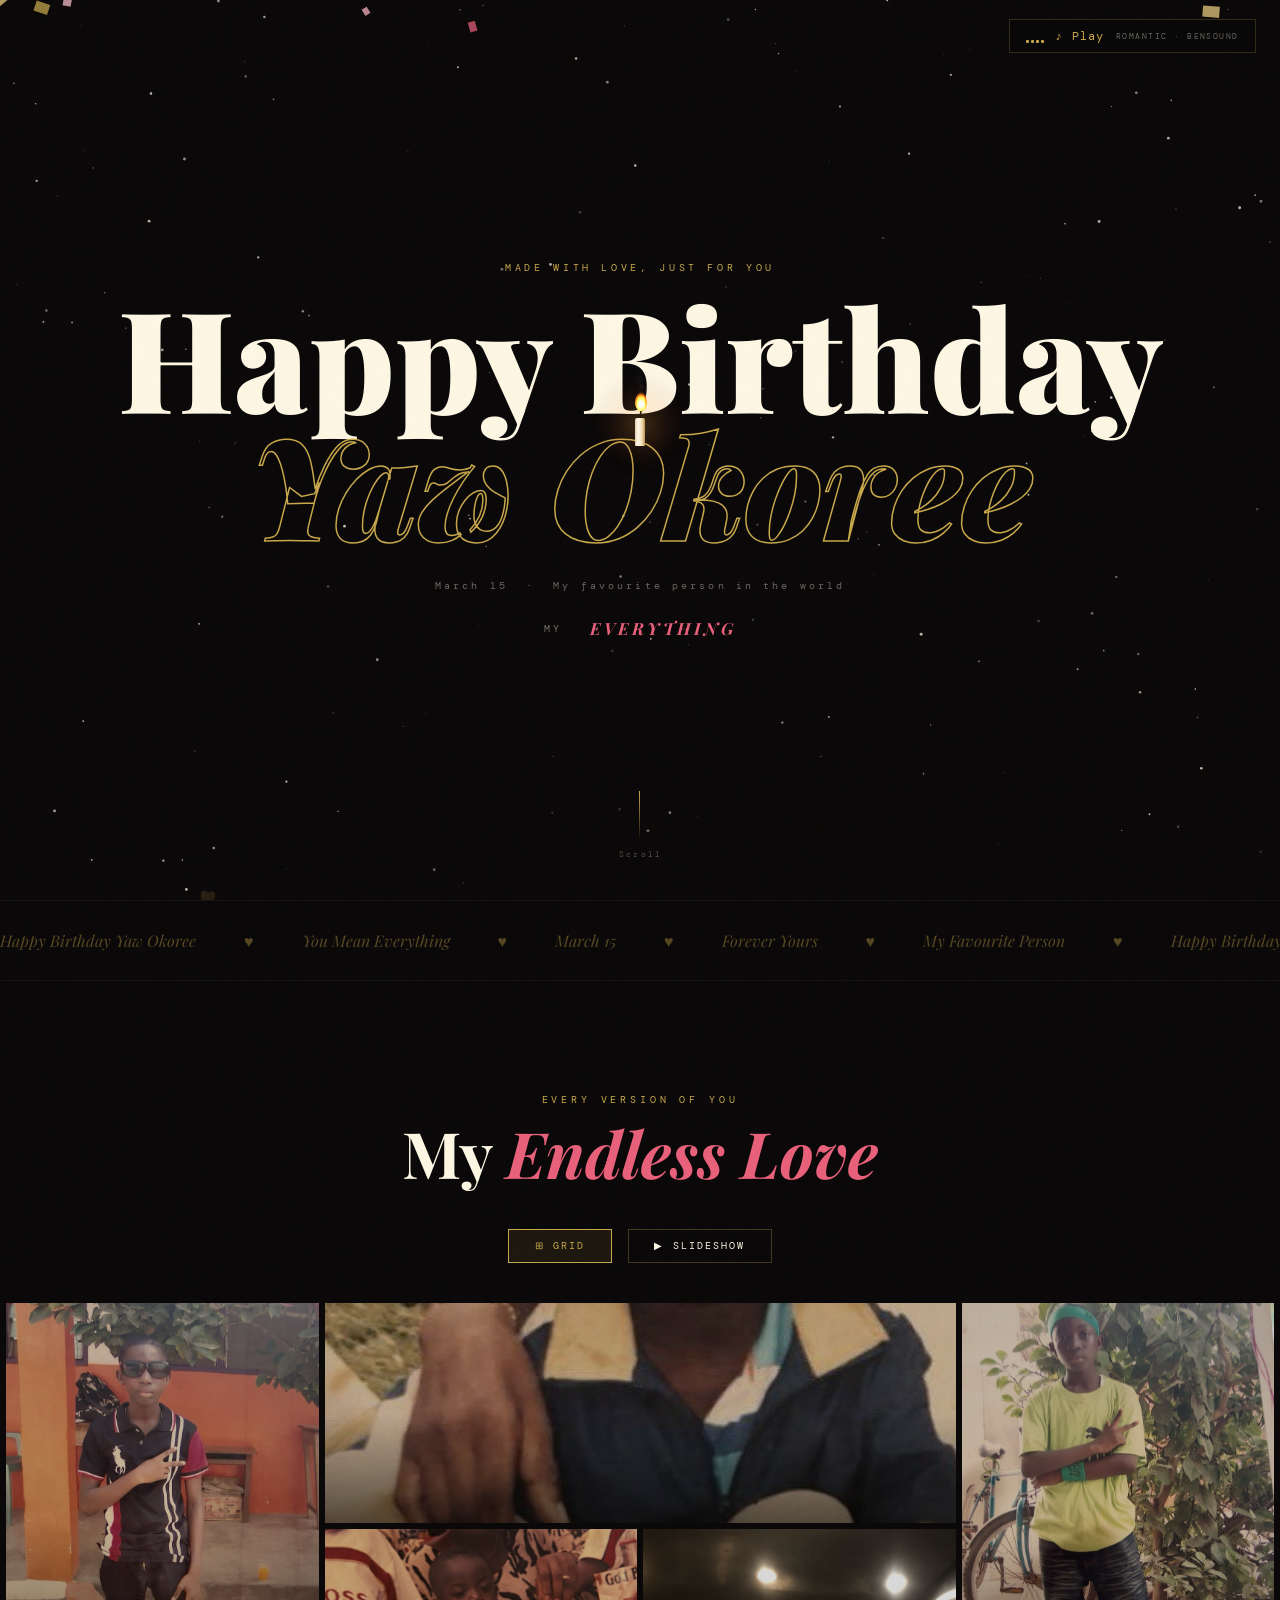
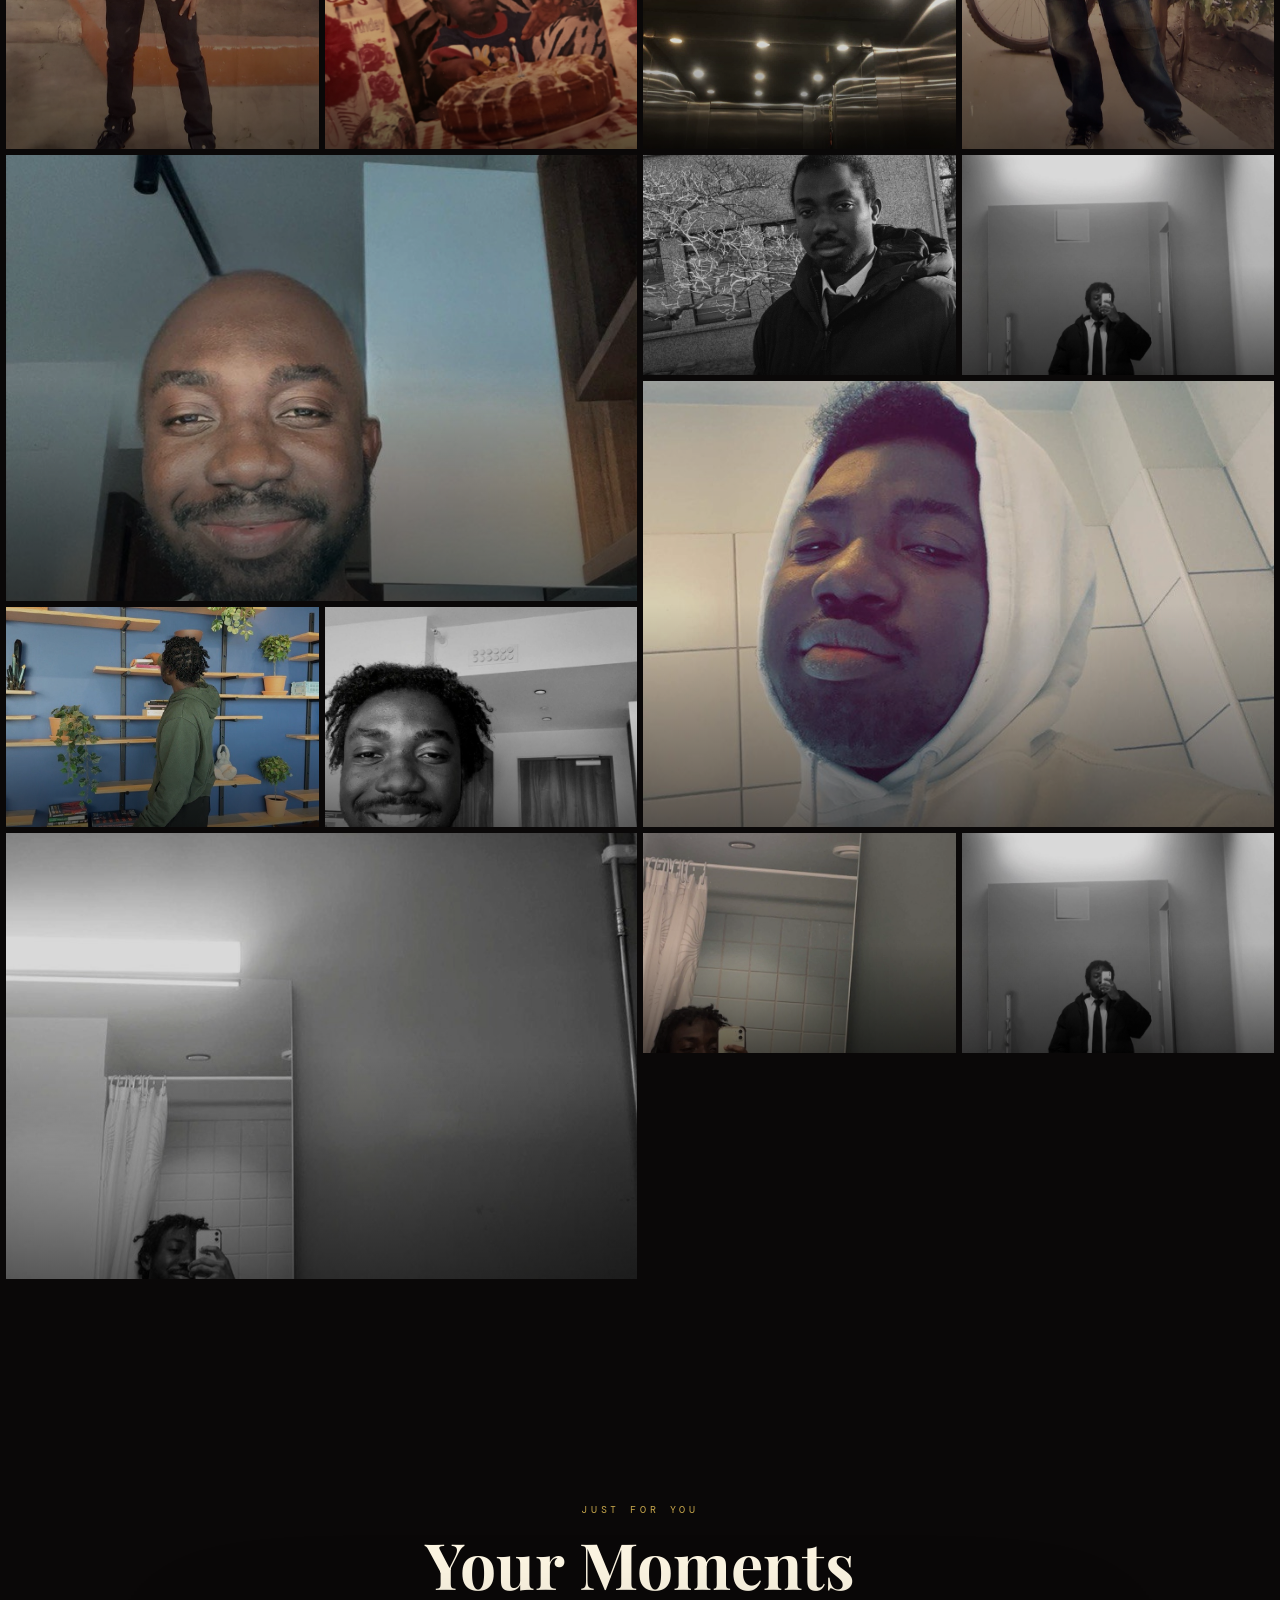
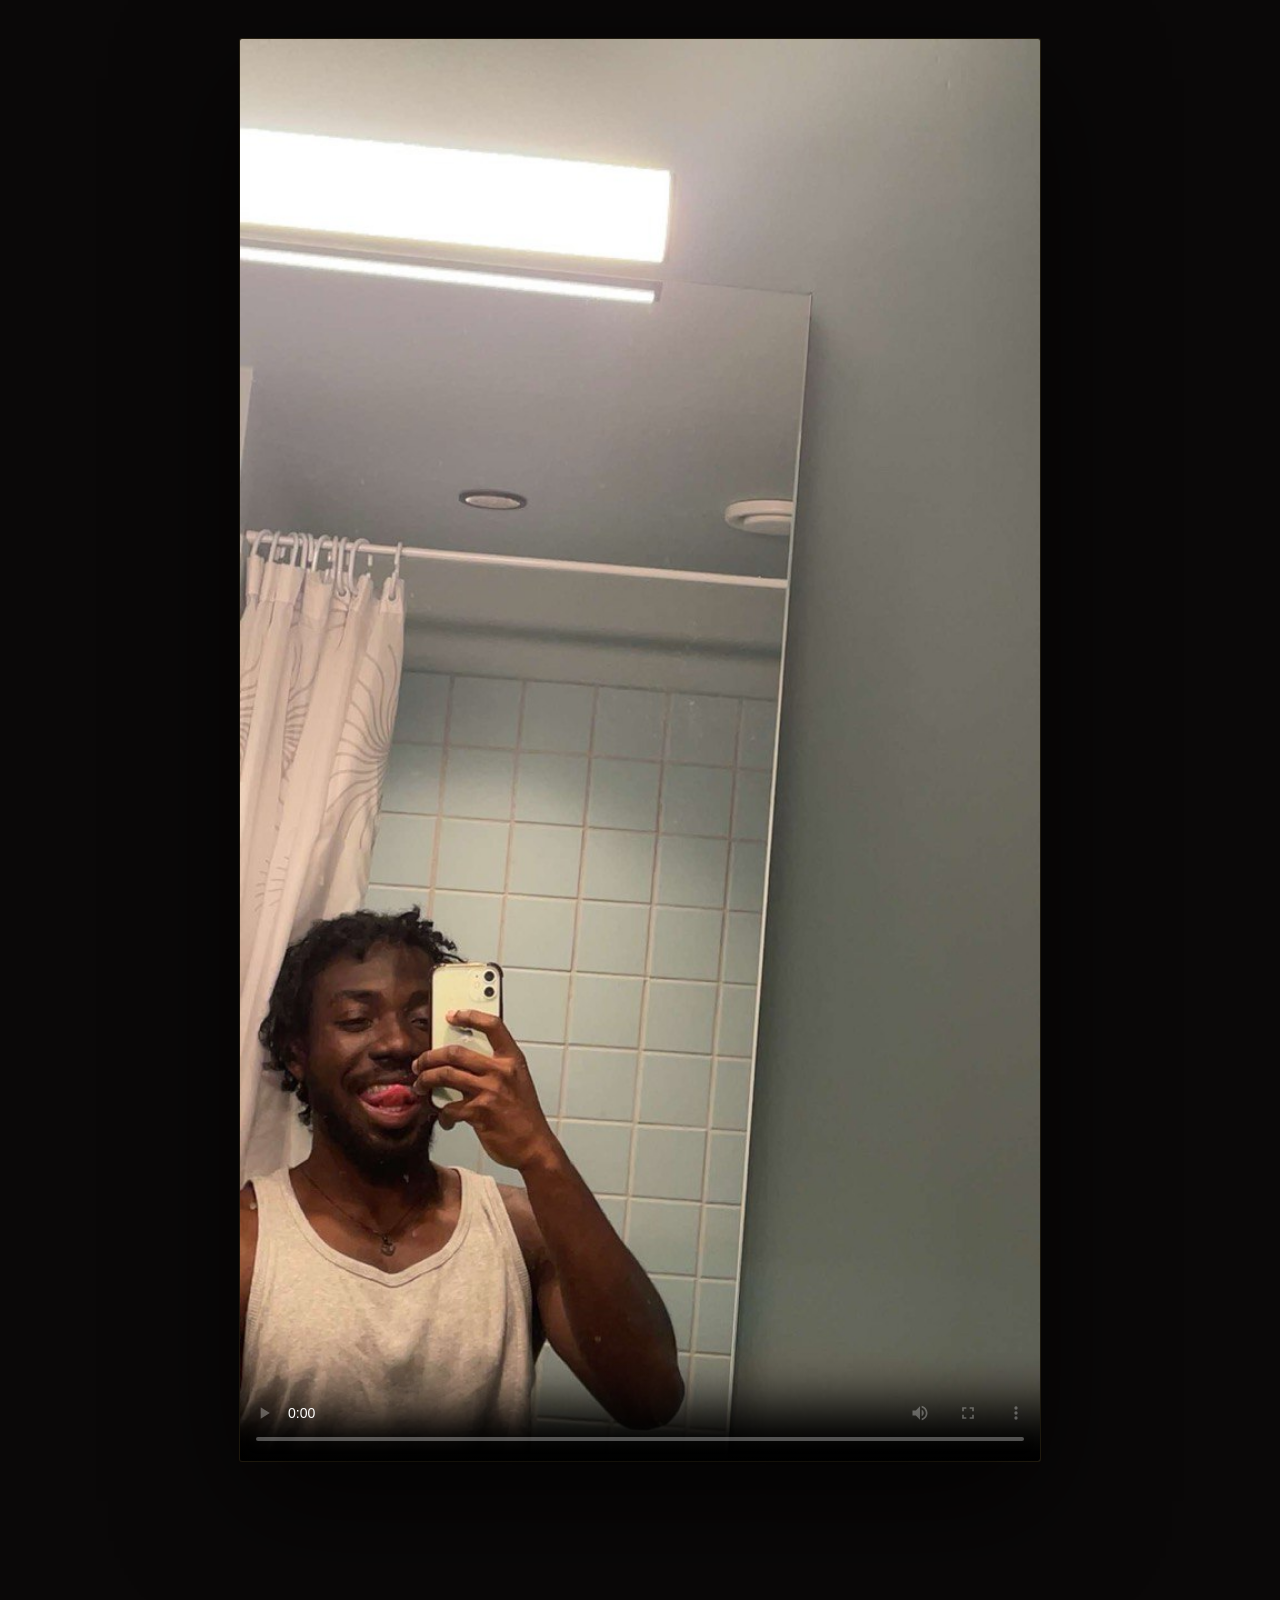
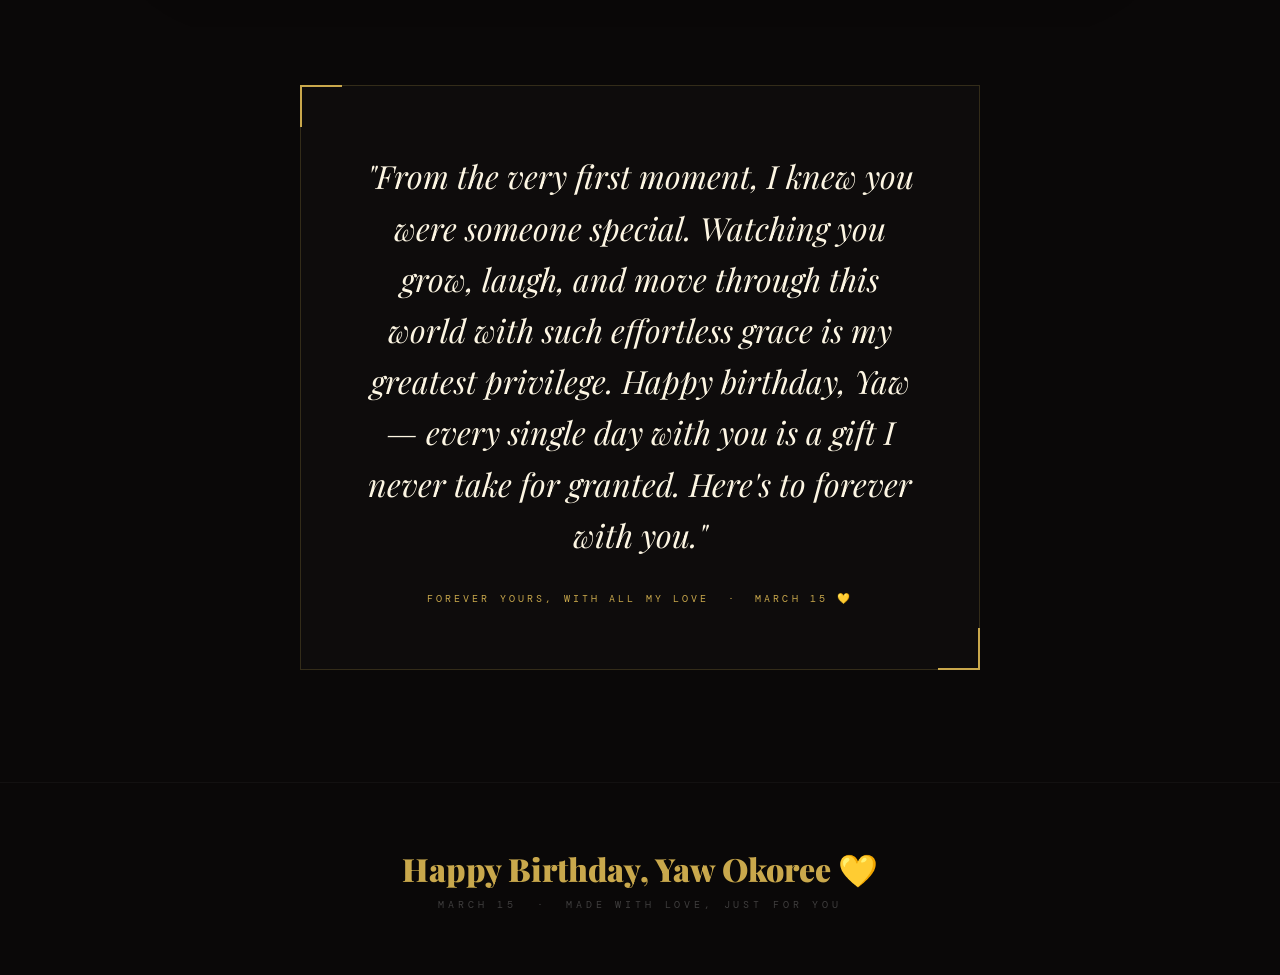
==== index.html @ d0190933 "rename to index from bday.." ====
<!DOCTYPE html>
<html lang="en">
<head>
<meta charset="UTF-8">
<meta name="viewport" content="width=device-width, initial-scale=1.0">
<title>Happy Birthday, Yaw Okoree 🕯️</title>
<link href="https://fonts.googleapis.com/css2?family=Playfair+Display:ital,wght@0,400;0,700;0,900;1,400;1,700&family=DM+Mono:wght@300;400;500&display=swap" rel="stylesheet">
<link href="css/style.css" rel="stylesheet">
</head>
<body>

<audio id="bg-music" loop preload="none">
  <source src="https://www.bensound.com/bensound-music/bensound-romantic.mp3" type="audio/mpeg">
  <source src="https://cdn.pixabay.com/download/audio/2022/03/10/audio_fbc6c6dc2a.mp3" type="audio/mpeg">
</audio>

<canvas id="bg-canvas"></canvas>
<canvas id="stars-canvas"></canvas>
<canvas id="hearts-canvas"></canvas>
<canvas id="confetti-canvas"></canvas>
<canvas id="candle-canvas"></canvas>
<div class="grain"></div>

<!-- MUSIC BAR -->
<div id="music-bar">
  <div class="eq-bars" id="eq">
    <div class="eq-bar paused"></div>
    <div class="eq-bar paused"></div>
    <div class="eq-bar paused"></div>
    <div class="eq-bar paused"></div>
  </div>
  <button id="music-btn">♪ Play</button>
  <span class="music-label">Romantic · Bensound</span>
</div>

<!-- HERO -->
<section id="hero">
  <p class="hero-label">Made with love, just for you</p>
  <h1 class="hero-title">
    <span class="line1">Happy Birthday</span>
    <span class="line2">Yaw Okoree</span>
  </h1>
  <p class="hero-date">March 15 &nbsp;·&nbsp; My favourite person in the world</p>
  <div class="love-word-wrap">
    My &nbsp;<span class="love-word" id="loveWord">sunshine</span>
  </div>
  <div class="scroll-hint">
    <div class="scroll-line"></div>
    <span>Scroll</span>
  </div>
</section>

<!-- MARQUEE -->
<div class="marquee-wrapper">
  <div class="marquee-track">
    <span class="marquee-item">Happy Birthday Yaw Okoree</span><span class="marquee-item">♥</span>
    <span class="marquee-item">You Mean Everything</span><span class="marquee-item">♥</span>
    <span class="marquee-item">March 15</span><span class="marquee-item">♥</span>
    <span class="marquee-item">Forever Yours</span><span class="marquee-item">♥</span>
    <span class="marquee-item">My Favourite Person</span><span class="marquee-item">♥</span>
    <span class="marquee-item">Happy Birthday Yaw Okoree</span><span class="marquee-item">♥</span>
    <span class="marquee-item">You Mean Everything</span><span class="marquee-item">♥</span>
    <span class="marquee-item">March 15</span><span class="marquee-item">♥</span>
    <span class="marquee-item">Forever Yours</span><span class="marquee-item">♥</span>
    <span class="marquee-item">My Favourite Person</span><span class="marquee-item">♥</span>
  </div>
</div>

<!-- GALLERY -->
<section id="journey">
  <div class="section-header reveal">
    <span class="section-tag">Every version of you</span>
    <h2 class="section-title">My <span class="word-cycle" id="galWord">Favourite Boy</span></h2>
  </div>
  <div class="gallery-controls reveal">
    <button class="btn-ghost active" id="btn-grid">⊞ Grid</button>
    <button class="btn-ghost" id="btn-slideshow">▶ Slideshow</button>
  </div>
  <div class="photo-wall" id="photoWall">
    <div class="photo-card"><img src="images/2026-03-11%2000.10.52.jpg" alt="Early Days"><div class="photo-overlay"><span class="photo-year">Early Days</span></div></div>
    <div class="photo-card"><img src="images/2026-03-11%2000.10.40.jpg" alt="Growing Up"><div class="photo-overlay"><span class="photo-year">Growing Up</span></div></div>
    <div class="photo-card"><img src="images/2026-03-11%2000.10.44.jpg" alt="Teen Years"><div class="photo-overlay"><span class="photo-year">Teen Years</span></div></div>
    <div class="photo-card"><img src="images/2026-03-11%2000.10.33.jpg" alt="Teen Years"><div class="photo-overlay"><span class="photo-year">Teen Years</span></div></div>
    <div class="photo-card"><img src="images/2026-03-11%2000.10.29.jpg" alt="Young Adult"><div class="photo-overlay"><span class="photo-year">Young Adult</span></div></div>
    <div class="photo-card"><img src="images/2026-03-11%2000.09.51.jpg" alt="Present Day"><div class="photo-overlay"><span class="photo-year">Present Day</span></div></div>
    <div class="photo-card"><img src="images/2026-03-11%2000.09.56.jpg" alt="Portrait"><div class="photo-overlay"><span class="photo-year">Portrait</span></div></div>
    <div class="photo-card"><img src="images/2026-03-11%2000.10.01.jpg" alt="Sharp Look"><div class="photo-overlay"><span class="photo-year">Sharp Look</span></div></div>
    <div class="photo-card"><img src="images/2026-03-11%2000.10.06.jpg" alt="Vibes"><div class="photo-overlay"><span class="photo-year">Vibes</span></div></div>
    <div class="photo-card"><img src="images/2026-03-11%2000.10.10.jpg" alt="Knowledge"><div class="photo-overlay"><span class="photo-year">Knowledge</span></div></div>
    <div class="photo-card"><img src="images/2026-03-11%2000.10.14.jpg" alt="That Smile"><div class="photo-overlay"><span class="photo-year">That Smile</span></div></div>
    <div class="photo-card"><img src="images/2026-03-11%2000.09.19.jpg" alt="Casual"><div class="photo-overlay"><span class="photo-year">Casual</span></div></div>
    <div class="photo-card"><img src="images/2026-03-11%2000.09.25.jpg" alt="Mirror Selfie"><div class="photo-overlay"><span class="photo-year">Mirror Selfie</span></div></div>
    <div class="photo-card"><img src="images/2026-03-11%2000.08.58.jpg" alt="Outdoors"><div class="photo-overlay"><span class="photo-year">Outdoors</span></div></div>
  </div>
</section>

<!-- VIDEO -->
<section id="video-section">
  <div class="section-header reveal">
    <span class="section-tag">Just for you</span>
    <h2 class="section-title">Your Moments</h2>
  </div>
  <div class="video-wrapper reveal">
    <video controls playsinline poster="images/2026-03-11%2000.09.25.jpg">
      <source src="images/2026-03-11%2000.10.24.mp4" type="video/mp4">
    </video>
  </div>
</section>

<!-- MESSAGE -->
<section id="message">
  <div class="message-card reveal">
    <p class="message-quote">
      "From the very first moment, I knew you were someone special.
      Watching you grow, laugh, and move through this world with such
      effortless grace is my greatest privilege. Happy birthday, Yaw —
      every single day with you is a gift I never take for granted.
      Here's to forever with you."
    </p>
    <p class="message-sig">Forever yours, with all my love &nbsp;·&nbsp; March 15 💛</p>
  </div>
</section>

<footer>
  <p class="footer-name">Happy Birthday, Yaw Okoree 💛</p>
  <p class="footer-sub">March 15 &nbsp;·&nbsp; Made with love, just for you</p>
</footer>

<!-- SLIDESHOW OVERLAY -->
<div id="slideshow">
  <button type="button" class="ss-close" aria-label="Close slideshow">✕</button>
  <div class="ss-img-wrap" id="ssWrap">
    <div class="ss-progress" id="ssBar"></div>
  </div>
  <p class="ss-caption" id="ssCap">Early Days</p>
  <div class="ss-controls">
    <button type="button" class="ss-btn" aria-label="Previous">‹</button>
    <button type="button" class="ss-btn" id="ssPlayBtn" aria-label="Pause">⏸</button>
    <button type="button" class="ss-btn" aria-label="Next">›</button>
  </div>
  <div class="ss-counter" id="ssCtr">1 / 14</div>
</div>

<!-- LIGHTBOX -->
<div id="lightbox">
  <button type="button" class="lightbox-close" aria-label="Close">✕</button>
  <img id="lbImg" src="" alt="">
</div>

<script src="js/main.js"></script>
</body>
</html>
---- css/style.css ----
/* ── Birthday site styles ── */

:root {
  --gold: #c9a84c;
  --gold-light: #f0d080;
  --cream: #fdf6e3;
  --dark: #0a0808;
  --accent: #e8607a;
  --rose: #ffb3c1;
}

* { margin: 0; padding: 0; box-sizing: border-box; }
html { scroll-behavior: smooth; }
body {
  background: var(--dark);
  color: var(--cream);
  font-family: 'DM Mono', monospace;
  overflow-x: hidden;
  cursor: none;
}

/* ── Canvases ── */
#bg-canvas,
#hearts-canvas,
#stars-canvas,
#confetti-canvas,
#candle-canvas {
  position: fixed;
  top: 0;
  left: 0;
  width: 100%;
  height: 100%;
  pointer-events: none;
}
#bg-canvas { z-index: 0; }
#stars-canvas { z-index: 1; }
#hearts-canvas { z-index: 2; }
#confetti-canvas { z-index: 500; }
#candle-canvas { z-index: 9999; }

/* ── Grain ── */
.grain {
  position: fixed;
  inset: -50%;
  width: 200%;
  height: 200%;
  background-image: url("data:image/svg+xml,%3Csvg viewBox='0 0 200 200' xmlns='http://www.w3.org/2000/svg'%3E%3Cfilter id='n'%3E%3CfeTurbulence type='fractalNoise' baseFrequency='0.9' numOctaves='4' stitchTiles='stitch'/%3E%3C/filter%3E%3Crect width='100%25' height='100%25' filter='url(%23n)' opacity='0.04'/%3E%3C/svg%3E");
  pointer-events: none;
  z-index: 1000;
  opacity: 0.3;
  animation: grain 0.4s steps(2) infinite;
}
@keyframes grain {
  0%   { transform: translate(0, 0); }
  25%  { transform: translate(-2%, -3%); }
  50%  { transform: translate(3%, 1%); }
  75%  { transform: translate(-1%, 4%); }
  100% { transform: translate(2%, -2%); }
}

/* ── Music bar ── */
#music-bar {
  position: fixed;
  top: 1.2rem;
  right: 1.5rem;
  z-index: 8000;
  display: flex;
  align-items: center;
  gap: 0.7rem;
  background: rgba(10, 8, 8, 0.75);
  border: 1px solid rgba(201, 168, 76, 0.22);
  padding: 0.5rem 1rem;
  backdrop-filter: blur(12px);
  opacity: 0;
  animation: fadeUp 1s 1.5s ease forwards;
}
#music-btn {
  background: none;
  border: none;
  cursor: none;
  color: var(--gold);
  font-size: 0.75rem;
  letter-spacing: 0.1em;
  font-family: 'DM Mono', monospace;
  transition: opacity 0.2s;
}
#music-btn:hover { opacity: 0.7; }
.music-label {
  font-size: 0.52rem;
  letter-spacing: 0.18em;
  color: rgba(253, 246, 227, 0.4);
  text-transform: uppercase;
}
.eq-bars { display: flex; align-items: flex-end; gap: 2px; height: 14px; }
.eq-bar {
  width: 3px;
  background: var(--gold);
  border-radius: 1px;
  animation: eqAnim 0.6s ease-in-out infinite alternate;
  transform-origin: bottom;
}
.eq-bar:nth-child(1) { height: 6px;  animation-delay: 0s; }
.eq-bar:nth-child(2) { height: 12px; animation-delay: 0.1s; }
.eq-bar:nth-child(3) { height: 8px;  animation-delay: 0.2s; }
.eq-bar:nth-child(4) { height: 14px; animation-delay: 0.05s; }
.eq-bar.paused { animation-play-state: paused; height: 3px !important; }
@keyframes eqAnim {
  from { transform: scaleY(0.3); }
  to { transform: scaleY(1); }
}

/* ── Hero ── */
#hero {
  height: 100vh;
  display: flex;
  flex-direction: column;
  align-items: center;
  justify-content: center;
  position: relative;
  overflow: hidden;
  z-index: 10;
}
.hero-label {
  font-size: 0.65rem;
  letter-spacing: 0.35em;
  text-transform: uppercase;
  color: var(--gold);
  opacity: 0;
  animation: fadeUp 0.8s ease 0.4s forwards;
  margin-bottom: 1.2rem;
}
.hero-title {
  font-family: 'Playfair Display', serif;
  font-size: clamp(3rem, 11vw, 9rem);
  font-weight: 900;
  line-height: 0.9;
  text-align: center;
  opacity: 0;
  animation: fadeUp 1s ease 0.6s forwards;
  z-index: 2;
}
.hero-title .line1 { display: block; color: var(--cream); }
.hero-title .line2 {
  display: block;
  color: transparent;
  -webkit-text-stroke: 1.5px var(--gold);
  font-style: italic;
  animation: fadeUp 1s ease 0.6s forwards, glitch 9s 3s infinite;
}
@keyframes glitch {
  0%, 95%, 100% { text-shadow: none; }
  96% { text-shadow: 3px 0 rgba(232, 96, 122, 0.7), -3px 0 rgba(100, 200, 255, 0.5); }
  97% { text-shadow: -2px 0 rgba(232, 96, 122, 0.6), 2px 0 rgba(100, 200, 255, 0.4); }
  99% { text-shadow: 1px 0 rgba(232, 96, 122, 0.8); }
}
.hero-name {
  font-family: 'Playfair Display', serif;
  font-size: clamp(1.5rem, 4vw, 3.5rem);
  font-weight: 400;
  font-style: italic;
  color: var(--gold-light);
  opacity: 0;
  animation: fadeUp 1s ease 0.9s forwards;
  margin-top: 0.3rem;
  letter-spacing: 0.05em;
}
.hero-date {
  margin-top: 2rem;
  font-size: 0.65rem;
  letter-spacing: 0.3em;
  color: rgba(253, 246, 227, 0.4);
  opacity: 0;
  animation: fadeUp 0.8s ease 1.1s forwards;
}

/* ── Love words ── */
.love-word-wrap {
  margin-top: 1.6rem;
  display: flex;
  align-items: center;
  gap: 0.6rem;
  opacity: 0;
  animation: fadeUp 0.8s ease 1.3s forwards;
  font-size: 0.65rem;
  letter-spacing: 0.3em;
  color: rgba(253, 246, 227, 0.45);
  text-transform: uppercase;
}
.love-word {
  font-family: 'Playfair Display', serif;
  font-size: 1.05rem;
  font-style: italic;
  color: var(--accent);
  font-weight: 700;
  display: inline-block;
}
.love-word.flip { animation: wordFlip 0.5s ease forwards; }
@keyframes wordFlip {
  0%   { opacity: 1; transform: translateY(0); }
  40%  { opacity: 0; transform: translateY(-14px); }
  60%  { opacity: 0; transform: translateY(14px); }
  100% { opacity: 1; transform: translateY(0); }
}

/* ── Scroll hint ── */
.scroll-hint {
  position: absolute;
  bottom: 2.5rem;
  display: flex;
  flex-direction: column;
  align-items: center;
  gap: 0.5rem;
  opacity: 0;
  animation: fadeUp 0.8s ease 1.7s forwards;
  font-size: 0.52rem;
  letter-spacing: 0.25em;
  color: rgba(253, 246, 227, 0.3);
}
.scroll-line {
  width: 1px;
  height: 50px;
  background: linear-gradient(to bottom, var(--gold), transparent);
  animation: sPulse 2s ease-in-out infinite;
}
@keyframes sPulse {
  0%, 100% { opacity: 0.3; transform: scaleY(1); }
  50%     { opacity: 1;   transform: scaleY(1.2); }
}

/* ── Marquee ── */
.marquee-wrapper {
  overflow: hidden;
  padding: 1.8rem 0;
  position: relative;
  z-index: 10;
  border-top: 1px solid rgba(255, 255, 255, 0.04);
  border-bottom: 1px solid rgba(255, 255, 255, 0.04);
}
.marquee-track {
  display: flex;
  gap: 3rem;
  white-space: nowrap;
  animation: marquee 22s linear infinite;
}
.marquee-item {
  font-family: 'Playfair Display', serif;
  font-size: 1rem;
  font-style: italic;
  color: rgba(201, 168, 76, 0.4);
  flex-shrink: 0;
}
@keyframes marquee {
  from { transform: translateX(0); }
  to { transform: translateX(-50%); }
}

/* ── Gallery ── */
#journey {
  padding: 7rem 0;
  position: relative;
  z-index: 10;
}
.section-header {
  text-align: center;
  margin-bottom: 2.5rem;
  padding: 0 2rem;
}
.section-tag {
  font-size: 0.6rem;
  letter-spacing: 0.4em;
  text-transform: uppercase;
  color: var(--gold);
  margin-bottom: 0.8rem;
  display: block;
}
.section-title {
  font-family: 'Playfair Display', serif;
  font-size: clamp(2rem, 5vw, 4rem);
  font-weight: 700;
  line-height: 1.1;
}
.word-cycle {
  display: inline-block;
  color: var(--accent);
  font-style: italic;
  min-width: 230px;
  text-align: left;
}
.word-cycle.flip { animation: wordFlip 0.5s ease forwards; }

.gallery-controls {
  display: flex;
  justify-content: center;
  gap: 1rem;
  margin-bottom: 2.5rem;
}
.btn-ghost {
  background: none;
  border: 1px solid rgba(201, 168, 76, 0.3);
  color: var(--cream);
  padding: 0.6rem 1.6rem;
  font-family: 'DM Mono', monospace;
  font-size: 0.65rem;
  letter-spacing: 0.2em;
  text-transform: uppercase;
  cursor: none;
  transition: all 0.25s;
}
.btn-ghost:hover,
.btn-ghost.active {
  background: rgba(201, 168, 76, 0.1);
  border-color: var(--gold);
  color: var(--gold);
}

/* Masonry grid */
.photo-wall {
  display: grid;
  grid-template-columns: repeat(4, 1fr);
  grid-auto-rows: 220px;
  gap: 6px;
  padding: 0 6px;
}
.photo-card {
  position: relative;
  overflow: hidden;
  cursor: none;
  opacity: 0;
  transform: translateY(30px);
  transition: opacity 0.7s ease, transform 0.7s ease;
}
.photo-card.visible { opacity: 1; transform: translateY(0); }
.photo-card:nth-child(1)  { grid-row: span 2; grid-column: span 1; }
.photo-card:nth-child(2)  { grid-row: span 1; grid-column: span 2; }
.photo-card:nth-child(3)  { grid-row: span 2; grid-column: span 1; }
.photo-card:nth-child(4)  { grid-row: span 1; grid-column: span 1; }
.photo-card:nth-child(5)  { grid-row: span 1; grid-column: span 1; }
.photo-card:nth-child(6)  { grid-row: span 2; grid-column: span 2; }
.photo-card:nth-child(7)  { grid-row: span 1; grid-column: span 1; }
.photo-card:nth-child(8)  { grid-row: span 1; grid-column: span 1; }
.photo-card:nth-child(9)  { grid-row: span 2; grid-column: span 2; }
.photo-card:nth-child(10) { grid-row: span 1; grid-column: span 1; }
.photo-card:nth-child(11) { grid-row: span 1; grid-column: span 1; }
.photo-card:nth-child(12) { grid-row: span 2; grid-column: span 2; }
.photo-card:nth-child(13) { grid-row: span 1; grid-column: span 1; }
.photo-card:nth-child(14) { grid-row: span 1; grid-column: span 1; }
.photo-card img {
  width: 100%;
  height: 100%;
  object-fit: cover;
  transition: transform 0.7s cubic-bezier(0.25, 0.46, 0.45, 0.94), filter 0.4s;
  filter: grayscale(20%) brightness(0.85);
}
.photo-card:hover img {
  transform: scale(1.07);
  filter: grayscale(0%) brightness(1);
}
.photo-card::after {
  content: '';
  position: absolute;
  inset: 0;
  background: linear-gradient(to top, rgba(0, 0, 0, 0.55) 0%, transparent 50%);
}
.photo-overlay {
  position: absolute;
  bottom: 0;
  left: 0;
  right: 0;
  padding: 1.2rem;
  z-index: 2;
  transform: translateY(4px);
  opacity: 0;
  transition: opacity 0.3s, transform 0.3s;
}
.photo-card:hover .photo-overlay {
  opacity: 1;
  transform: translateY(0);
}
.photo-year {
  font-size: 0.58rem;
  letter-spacing: 0.3em;
  color: var(--gold);
}

/* ── Slideshow ── */
#slideshow {
  display: none;
  position: fixed;
  inset: 0;
  background: rgba(5, 3, 3, 0.97);
  z-index: 3000;
  flex-direction: column;
  align-items: center;
  justify-content: center;
  backdrop-filter: blur(20px);
}
#slideshow.active { display: flex; }
.ss-img-wrap {
  position: relative;
  width: min(82vw, 560px);
  aspect-ratio: 3 / 4;
  overflow: hidden;
  box-shadow: 0 0 80px rgba(201, 168, 76, 0.15), 0 0 0 1px rgba(201, 168, 76, 0.12);
}
.ss-img {
  position: absolute;
  inset: 0;
  width: 100%;
  height: 100%;
  object-fit: cover;
  opacity: 0;
  transition: opacity 0.9s ease;
}
.ss-img.active { opacity: 1; }
.ss-progress {
  position: absolute;
  bottom: 0;
  left: 0;
  height: 3px;
  background: var(--gold);
  width: 0%;
}
.ss-caption {
  margin-top: 1.2rem;
  font-size: 0.6rem;
  letter-spacing: 0.3em;
  color: rgba(201, 168, 76, 0.7);
  text-transform: uppercase;
  text-align: center;
}
.ss-controls {
  display: flex;
  align-items: center;
  gap: 1.5rem;
  margin-top: 1.5rem;
}
.ss-btn {
  background: none;
  border: 1px solid rgba(201, 168, 76, 0.3);
  color: var(--cream);
  width: 44px;
  height: 44px;
  font-size: 1.2rem;
  cursor: none;
  display: flex;
  align-items: center;
  justify-content: center;
  transition: all 0.2s;
}
.ss-btn:hover { background: rgba(201, 168, 76, 0.12); border-color: var(--gold); }
.ss-counter {
  font-size: 0.6rem;
  letter-spacing: 0.2em;
  color: rgba(255, 255, 255, 0.3);
  min-width: 60px;
  text-align: center;
}
.ss-close {
  position: absolute;
  top: 1.5rem;
  right: 1.5rem;
  background: none;
  border: 1px solid rgba(201, 168, 76, 0.25);
  color: var(--cream);
  width: 40px;
  height: 40px;
  cursor: none;
  font-size: 1rem;
  display: flex;
  align-items: center;
  justify-content: center;
  transition: background 0.2s;
}
.ss-close:hover { background: rgba(201, 168, 76, 0.1); }

/* ── Video ── */
#video-section {
  padding: 7rem 2rem;
  display: flex;
  flex-direction: column;
  align-items: center;
  position: relative;
  z-index: 10;
}
.video-wrapper {
  position: relative;
  width: min(800px, 100%);
  border-radius: 2px;
  overflow: hidden;
  box-shadow: 0 40px 120px rgba(0, 0, 0, 0.7), 0 0 0 1px rgba(201, 168, 76, 0.18);
}
.video-wrapper video { width: 100%; display: block; }

/* ── Message ── */
#message {
  padding: 7rem 2rem;
  display: flex;
  flex-direction: column;
  align-items: center;
  text-align: center;
  position: relative;
  z-index: 10;
}
.message-card {
  max-width: 680px;
  padding: 4rem;
  border: 1px solid rgba(201, 168, 76, 0.2);
  position: relative;
  background: rgba(255, 255, 255, 0.02);
}
.message-card::before,
.message-card::after {
  content: '';
  position: absolute;
  width: 40px;
  height: 40px;
  border-color: var(--gold);
  border-style: solid;
}
.message-card::before { top: -1px; left: -1px; border-width: 2px 0 0 2px; }
.message-card::after  { bottom: -1px; right: -1px; border-width: 0 2px 2px 0; }
.message-quote {
  font-family: 'Playfair Display', serif;
  font-size: clamp(1.3rem, 2.8vw, 2rem);
  font-style: italic;
  line-height: 1.6;
  color: var(--cream);
  margin-bottom: 2rem;
}
.message-sig {
  font-size: 0.65rem;
  letter-spacing: 0.3em;
  color: var(--gold);
  text-transform: uppercase;
}

/* ── Footer ── */
footer {
  padding: 4rem 2rem;
  text-align: center;
  border-top: 1px solid rgba(255, 255, 255, 0.04);
  position: relative;
  z-index: 10;
}
.footer-name {
  font-family: 'Playfair Display', serif;
  font-size: 2rem;
  font-weight: 900;
  color: var(--gold);
  margin-bottom: 0.5rem;
}
.footer-sub {
  font-size: 0.6rem;
  letter-spacing: 0.4em;
  color: rgba(255, 255, 255, 0.22);
  text-transform: uppercase;
}

/* ── Lightbox ── */
#lightbox {
  display: none;
  position: fixed;
  inset: 0;
  background: rgba(0, 0, 0, 0.95);
  z-index: 4000;
  align-items: center;
  justify-content: center;
  padding: 2rem;
}
#lightbox.active { display: flex; }
#lightbox img { max-width: 90vw; max-height: 90vh; object-fit: contain; }
.lightbox-close {
  position: absolute;
  top: 2rem;
  right: 2rem;
  background: none;
  border: 1px solid rgba(201, 168, 76, 0.3);
  color: var(--cream);
  width: 44px;
  height: 44px;
  cursor: none;
  font-size: 1.2rem;
  display: flex;
  align-items: center;
  justify-content: center;
}

/* ── Floating emoji ── */
.floater {
  position: fixed;
  font-size: 1.5rem;
  pointer-events: none;
  z-index: 600;
  animation: floatUp 2.5s ease-out forwards;
}
@keyframes floatUp {
  0%   { opacity: 1; transform: translateY(0) rotate(0deg) scale(1); }
  100% { opacity: 0; transform: translateY(-110px) rotate(25deg) scale(0.4); }
}

/* ── Reveal ── */
.reveal {
  opacity: 0;
  transform: translateY(40px);
  transition: opacity 0.85s ease, transform 0.85s ease;
}
.reveal.visible { opacity: 1; transform: translateY(0); }

@keyframes fadeUp {
  from { opacity: 0; transform: translateY(28px); }
  to   { opacity: 1; transform: translateY(0); }
}

/* ── Responsive ── */
@media (max-width: 768px) {
  .photo-wall {
    grid-template-columns: repeat(2, 1fr);
    grid-auto-rows: 180px;
  }
  .photo-card:nth-child(n) { grid-row: span 1; grid-column: span 1; }
  .photo-card:nth-child(odd) { grid-row: span 2; }
  .message-card { padding: 2.5rem 1.5rem; }
}
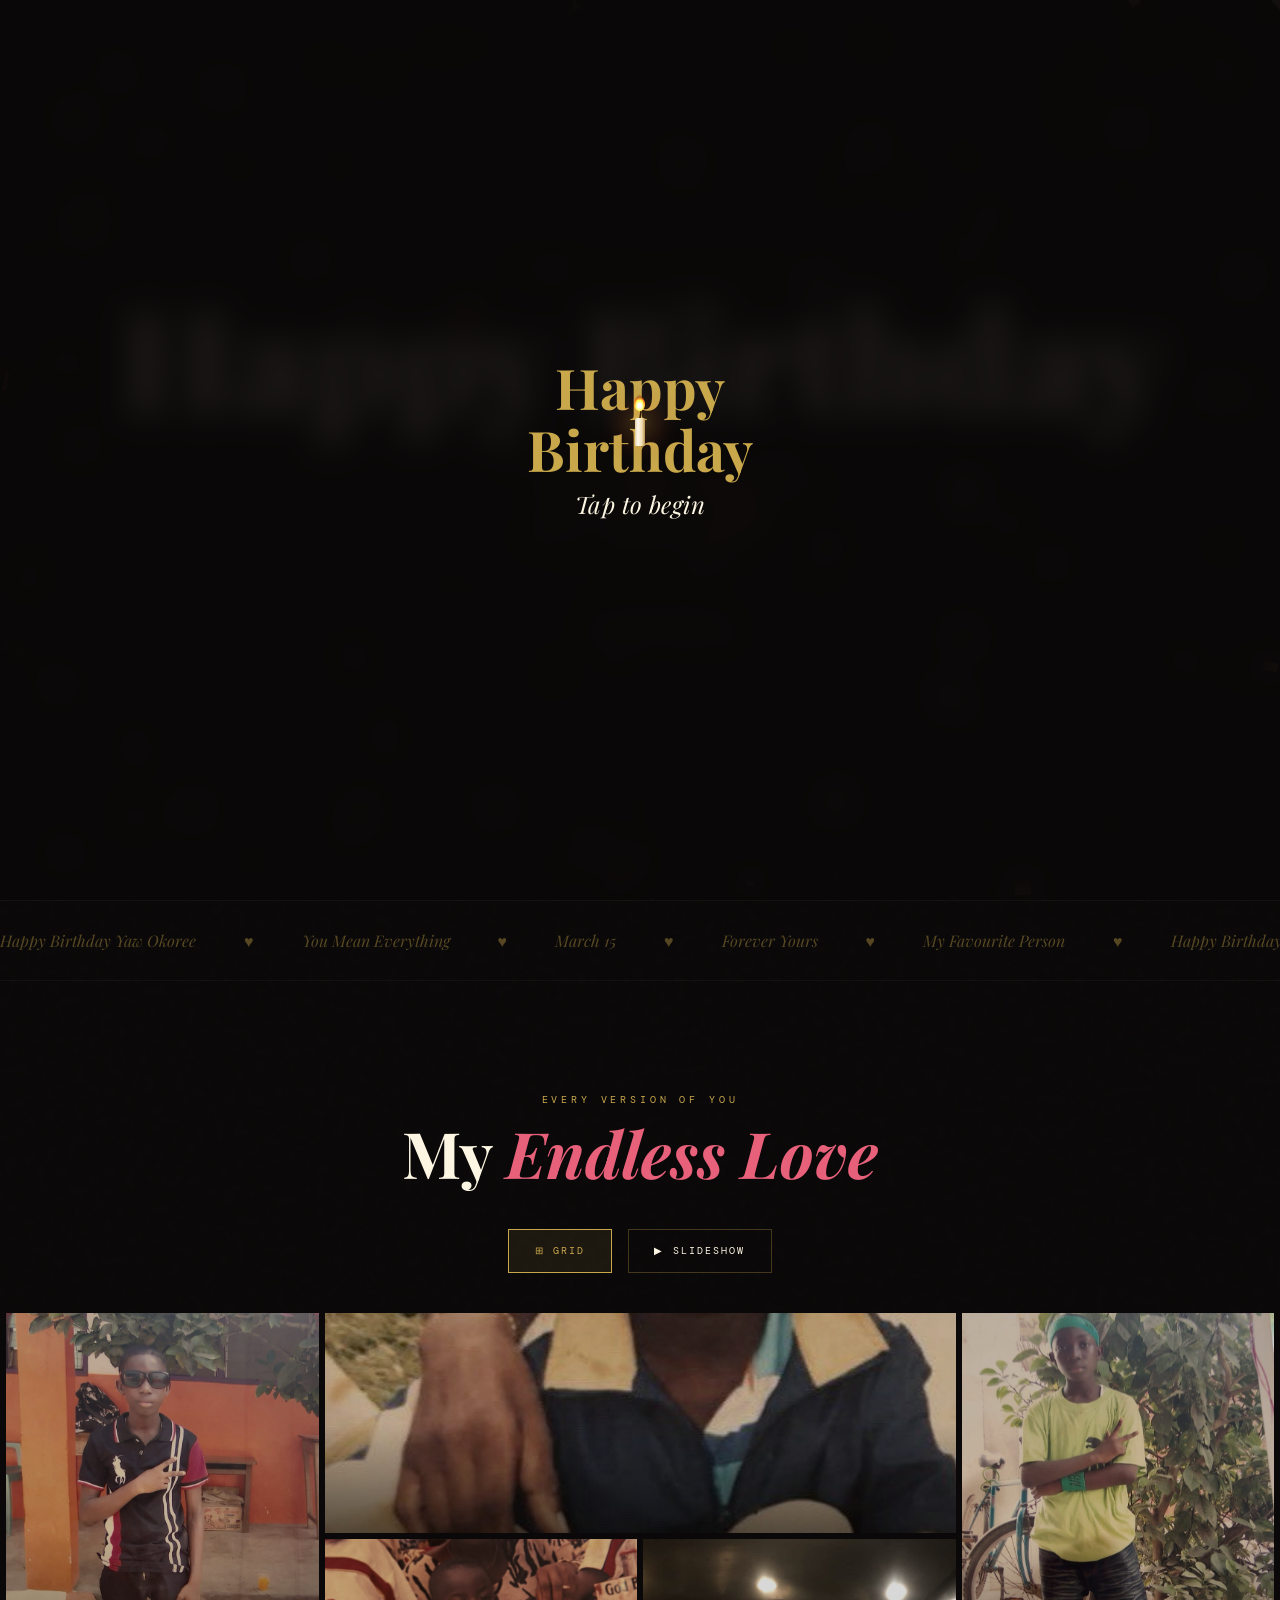
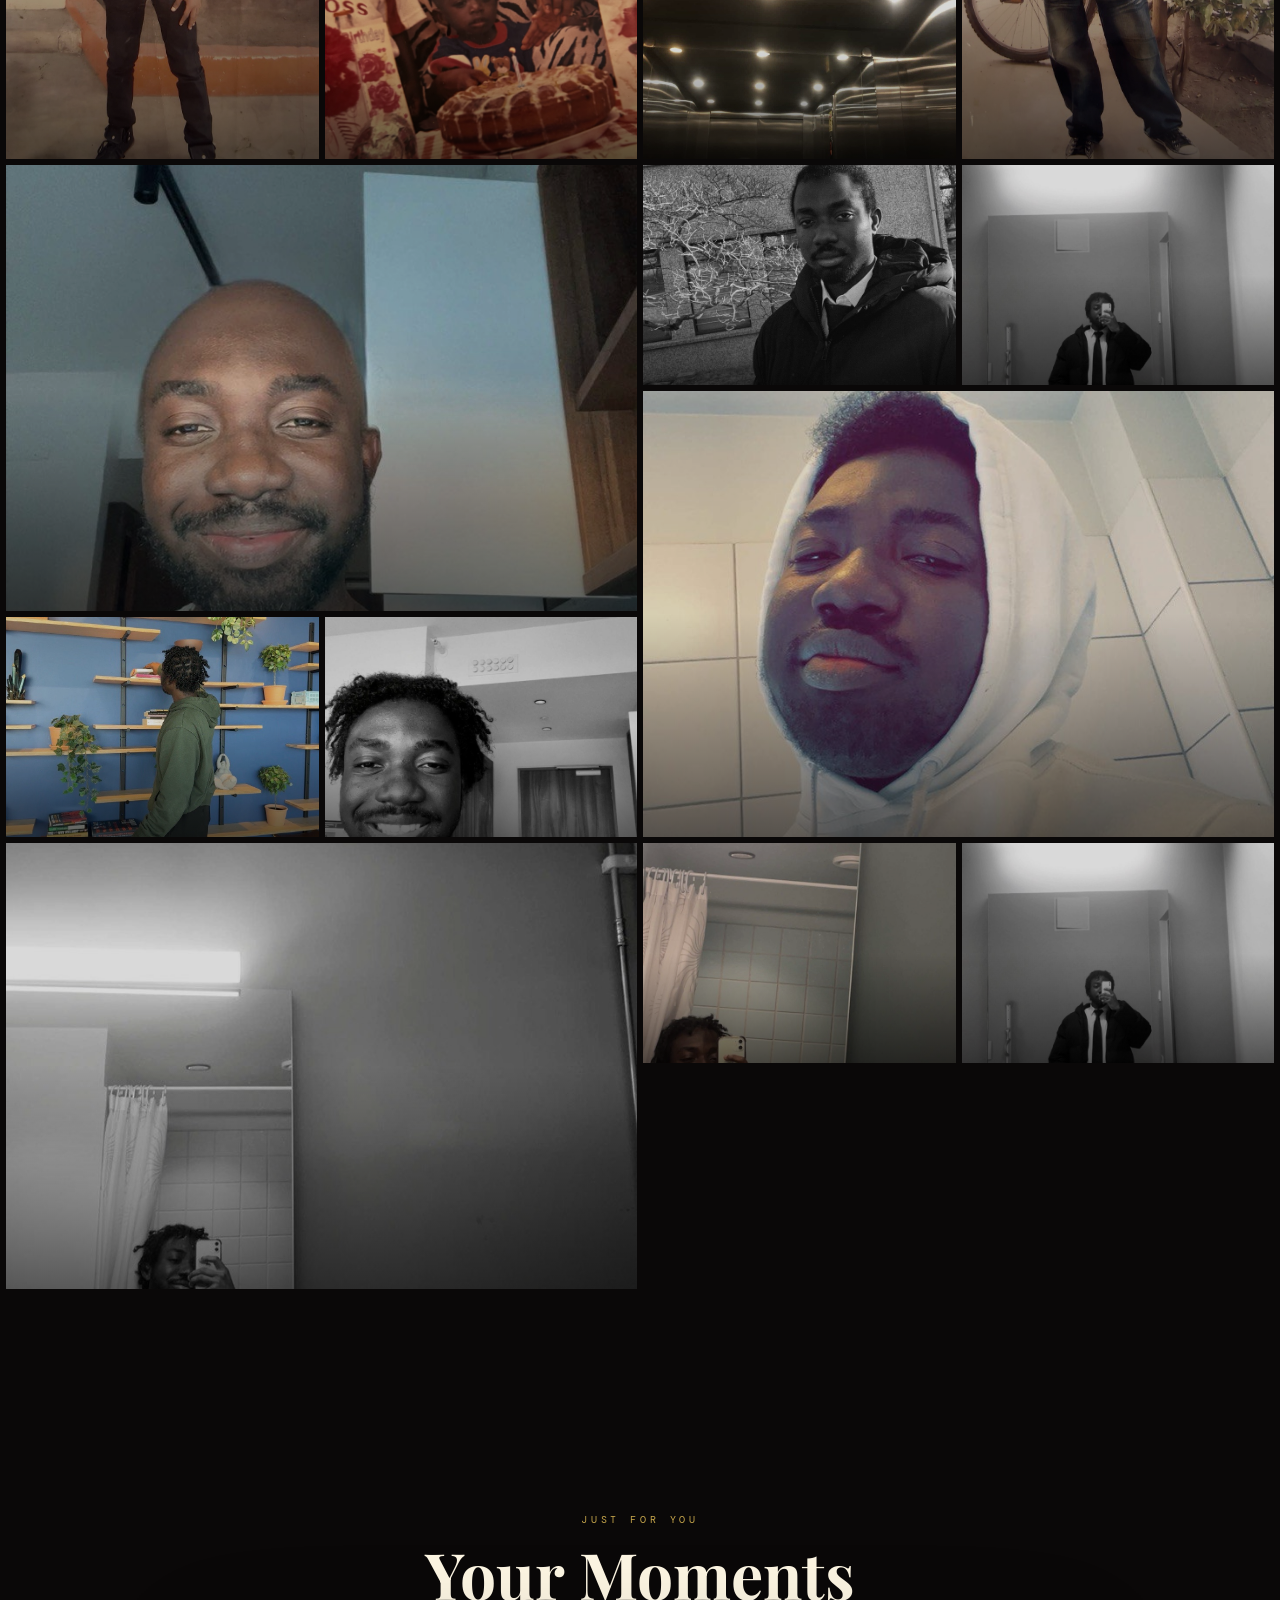
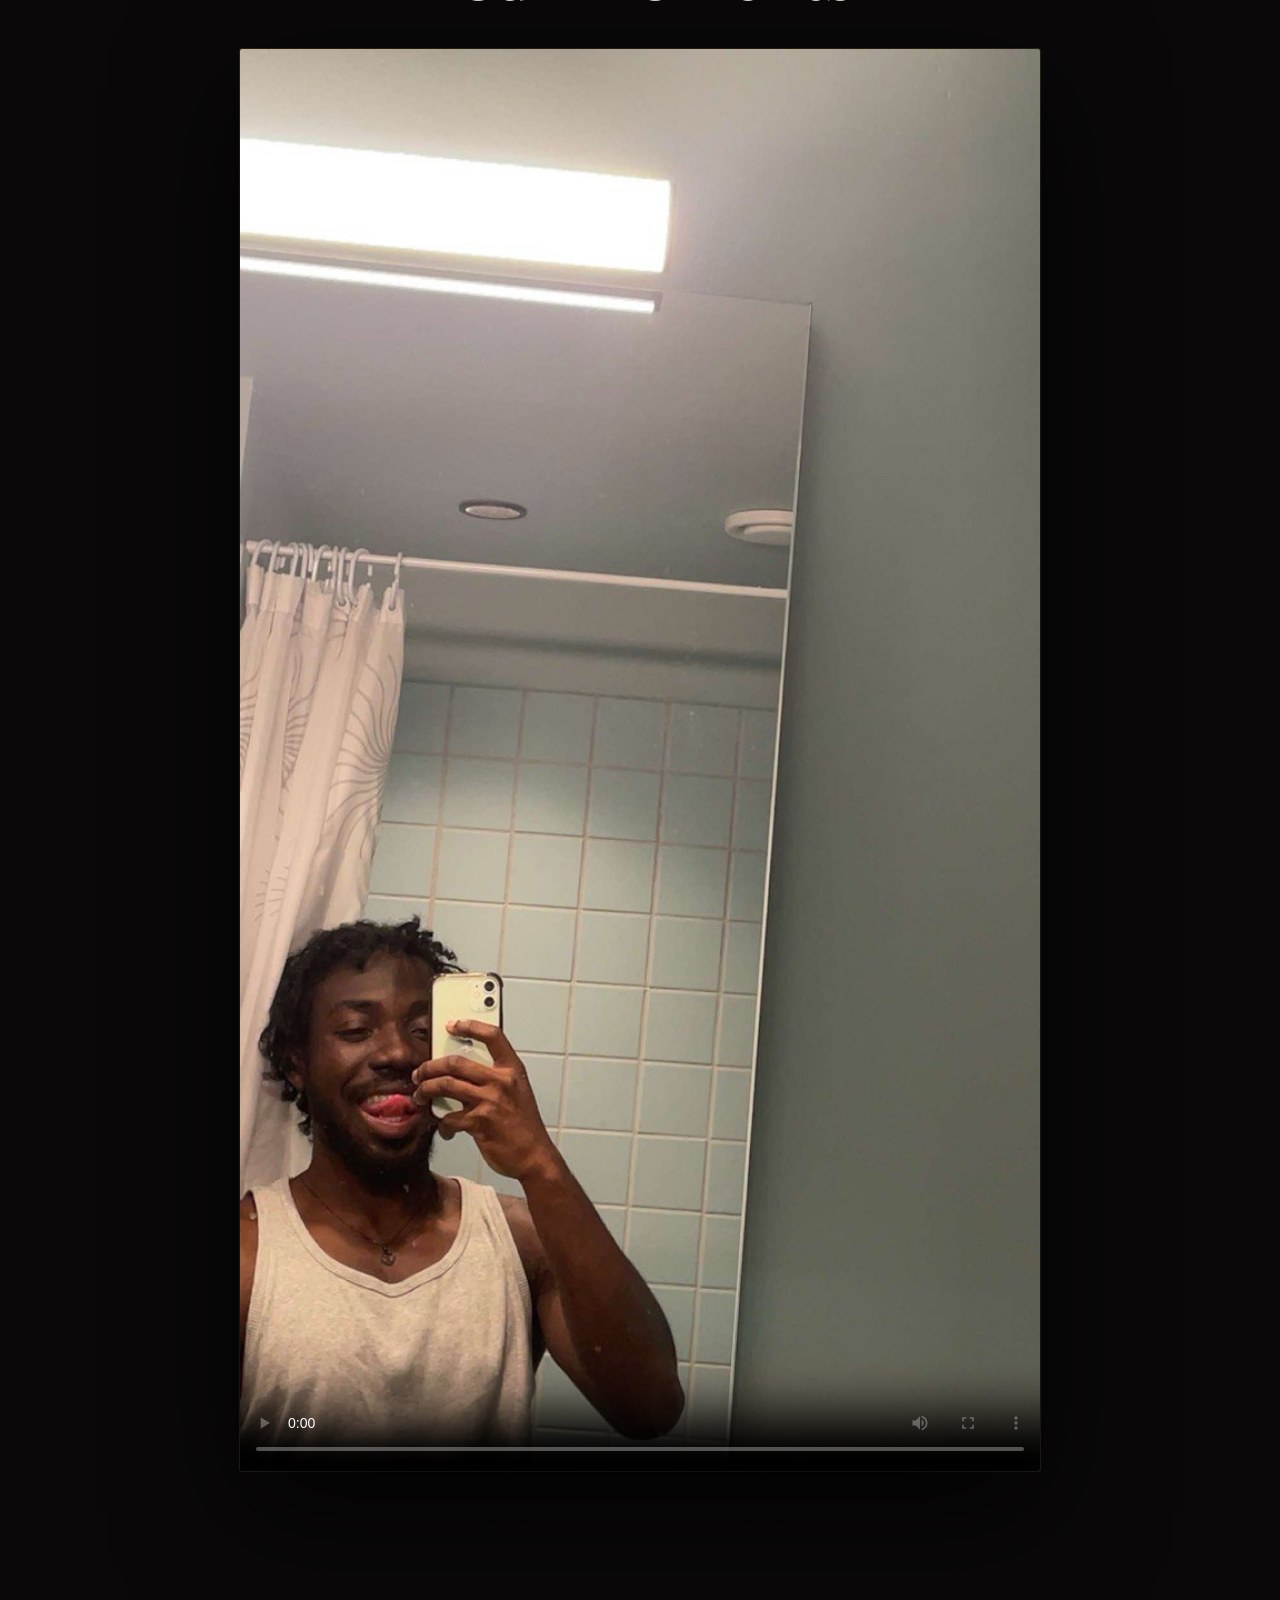
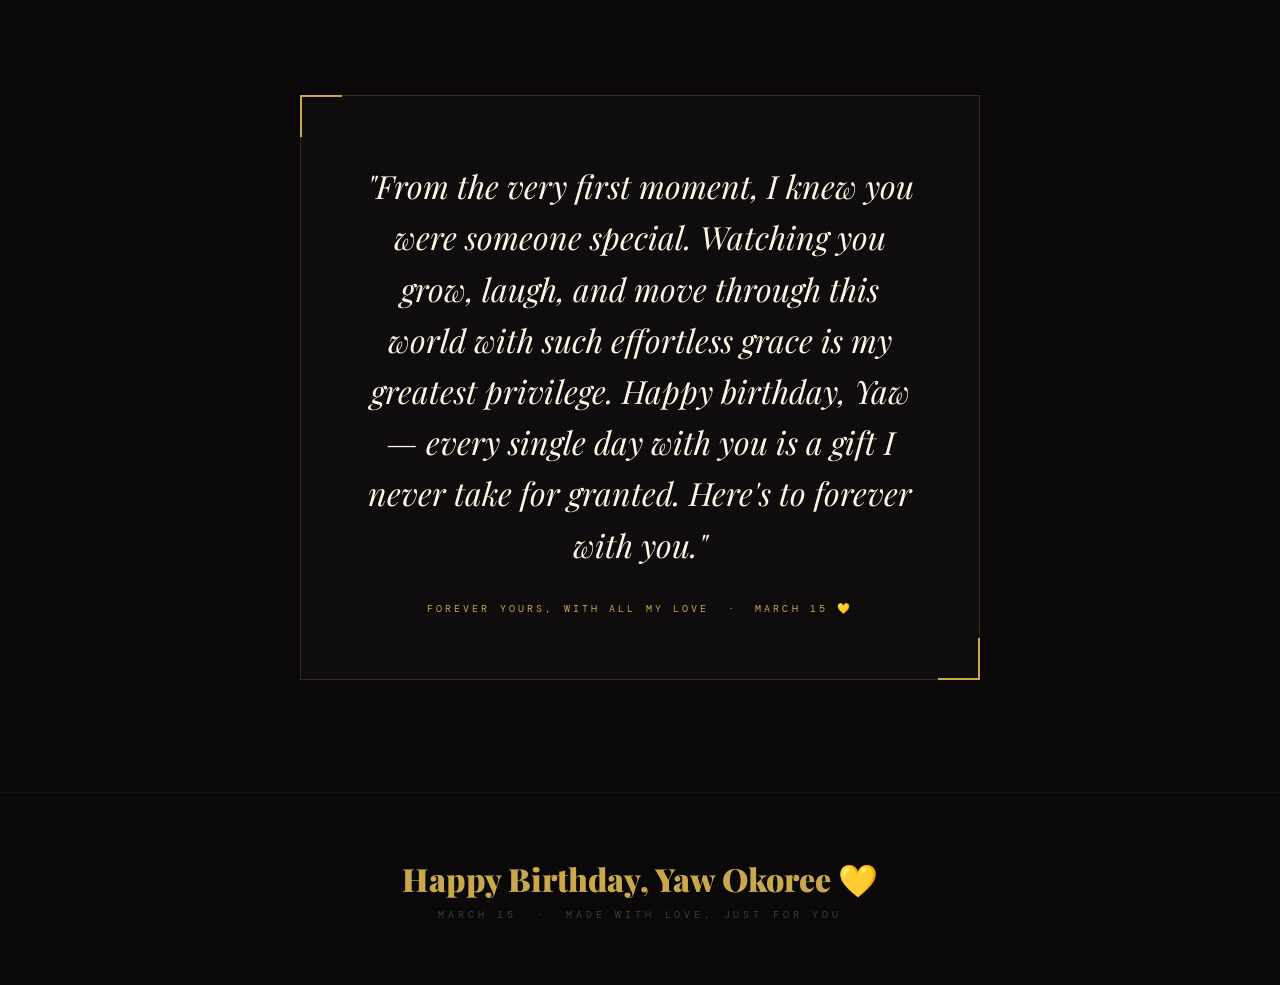
==== commit 7e29726e: "made responsive, added another song" ====
--- a/index.html
+++ b/index.html
@@ -2,17 +2,14 @@
 <html lang="en">
 <head>
 <meta charset="UTF-8">
-<meta name="viewport" content="width=device-width, initial-scale=1.0">
+<meta name="viewport" content="width=device-width, initial-scale=1.0, viewport-fit=cover">
 <title>Happy Birthday, Yaw Okoree 🕯️</title>
 <link href="https://fonts.googleapis.com/css2?family=Playfair+Display:ital,wght@0,400;0,700;0,900;1,400;1,700&family=DM+Mono:wght@300;400;500&display=swap" rel="stylesheet">
 <link href="css/style.css" rel="stylesheet">
 </head>
 <body>
 
-<audio id="bg-music" loop preload="none">
-  <source src="https://www.bensound.com/bensound-music/bensound-romantic.mp3" type="audio/mpeg">
-  <source src="https://cdn.pixabay.com/download/audio/2022/03/10/audio_fbc6c6dc2a.mp3" type="audio/mpeg">
-</audio>
+<audio id="bg-music" preload="auto"></audio>
 
 <canvas id="bg-canvas"></canvas>
 <canvas id="stars-canvas"></canvas>
@@ -20,6 +17,14 @@
 <canvas id="confetti-canvas"></canvas>
 <canvas id="candle-canvas"></canvas>
 <div class="grain"></div>
+
+<!-- START MODAL (tap to begin & play music) -->
+<div id="start-modal" class="start-modal" role="dialog" aria-label="Start">
+  <div class="start-modal-inner">
+    <p class="start-modal-title">Happy Birthday</p>
+    <p class="start-modal-sub">Tap to begin</p>
+  </div>
+</div>
 
 <!-- MUSIC BAR -->
 <div id="music-bar">
@@ -30,7 +35,7 @@
     <div class="eq-bar paused"></div>
   </div>
   <button id="music-btn">♪ Play</button>
-  <span class="music-label">Romantic · Bensound</span>
+  <span class="music-label">Ordinary</span>
 </div>
 
 <!-- HERO -->
@@ -38,7 +43,7 @@
   <p class="hero-label">Made with love, just for you</p>
   <h1 class="hero-title">
     <span class="line1">Happy Birthday</span>
-    <span class="line2">Yaw Okoree</span>
+    <span class="line2">Yaw</span>
   </h1>
   <p class="hero-date">March 15 &nbsp;·&nbsp; My favourite person in the world</p>
   <div class="love-word-wrap">
--- a/css/style.css
+++ b/css/style.css
@@ -10,13 +10,20 @@
 }
 
 * { margin: 0; padding: 0; box-sizing: border-box; }
-html { scroll-behavior: smooth; }
+html {
+  scroll-behavior: smooth;
+  -webkit-tap-highlight-color: transparent;
+  -webkit-text-size-adjust: 100%;
+}
 body {
   background: var(--dark);
   color: var(--cream);
   font-family: 'DM Mono', monospace;
   overflow-x: hidden;
   cursor: none;
+}
+@media (hover: none) and (pointer: coarse) {
+  body { cursor: default; }
 }
 
 /* ── Canvases ── */
@@ -58,6 +65,55 @@
   100% { transform: translate(2%, -2%); }
 }
 
+/* ── Start modal (tap to begin & play music) ── */
+.start-modal {
+  position: fixed;
+  inset: 0;
+  z-index: 9000;
+  display: flex;
+  align-items: center;
+  justify-content: center;
+  background: rgba(10, 8, 8, 0.92);
+  backdrop-filter: blur(16px);
+  padding: 2rem;
+  cursor: pointer;
+  transition: opacity 0.5s ease, visibility 0.5s ease;
+}
+.start-modal.hidden {
+  opacity: 0;
+  visibility: hidden;
+  pointer-events: none;
+}
+.start-modal-inner {
+  text-align: center;
+  max-width: 320px;
+}
+.start-modal-title {
+  font-family: 'Playfair Display', serif;
+  font-size: clamp(2rem, 8vw, 3.5rem);
+  font-weight: 700;
+  color: var(--gold);
+  margin-bottom: 0.5rem;
+  line-height: 1.1;
+}
+.start-modal-sub {
+  font-family: 'Playfair Display', serif;
+  font-size: clamp(1.1rem, 4vw, 1.5rem);
+  font-style: italic;
+  color: var(--cream);
+  margin-bottom: 1.5rem;
+  letter-spacing: 0.02em;
+}
+.start-modal-hint {
+  font-size: 0.6rem;
+  letter-spacing: 0.25em;
+  text-transform: uppercase;
+  color: rgba(253, 246, 227, 0.4);
+}
+@media (hover: hover) {
+  .start-modal:hover .start-modal-title { opacity: 0.9; }
+}
+
 /* ── Music bar ── */
 #music-bar {
   position: fixed;
@@ -83,8 +139,17 @@
   letter-spacing: 0.1em;
   font-family: 'DM Mono', monospace;
   transition: opacity 0.2s;
+  padding: 0.5rem;
+  min-width: 44px;
+  min-height: 44px;
+  display: inline-flex;
+  align-items: center;
+  justify-content: center;
 }
 #music-btn:hover { opacity: 0.7; }
+@media (hover: none) and (pointer: coarse) {
+  #music-btn { cursor: pointer; }
+}
 .music-label {
   font-size: 0.52rem;
   letter-spacing: 0.18em;
@@ -299,12 +364,16 @@
   border: 1px solid rgba(201, 168, 76, 0.3);
   color: var(--cream);
   padding: 0.6rem 1.6rem;
+  min-height: 44px;
   font-family: 'DM Mono', monospace;
   font-size: 0.65rem;
   letter-spacing: 0.2em;
   text-transform: uppercase;
   cursor: none;
   transition: all 0.25s;
+}
+@media (hover: none) and (pointer: coarse) {
+  .btn-ghost { cursor: pointer; }
 }
 .btn-ghost:hover,
 .btn-ghost.active {
@@ -328,6 +397,10 @@
   opacity: 0;
   transform: translateY(30px);
   transition: opacity 0.7s ease, transform 0.7s ease;
+}
+@media (hover: none) and (pointer: coarse) {
+  .photo-card { cursor: pointer; }
+  .photo-card .photo-overlay { opacity: 1; transform: translateY(0); }
 }
 .photo-card.visible { opacity: 1; transform: translateY(0); }
 .photo-card:nth-child(1)  { grid-row: span 2; grid-column: span 1; }
@@ -448,6 +521,9 @@
   transition: all 0.2s;
 }
 .ss-btn:hover { background: rgba(201, 168, 76, 0.12); border-color: var(--gold); }
+@media (hover: none) and (pointer: coarse) {
+  .ss-btn { cursor: pointer; min-width: 48px; min-height: 48px; }
+}
 .ss-counter {
   font-size: 0.6rem;
   letter-spacing: 0.2em;
@@ -462,8 +538,10 @@
   background: none;
   border: 1px solid rgba(201, 168, 76, 0.25);
   color: var(--cream);
-  width: 40px;
-  height: 40px;
+  width: 44px;
+  height: 44px;
+  min-width: 44px;
+  min-height: 44px;
   cursor: none;
   font-size: 1rem;
   display: flex;
@@ -472,6 +550,9 @@
   transition: background 0.2s;
 }
 .ss-close:hover { background: rgba(201, 168, 76, 0.1); }
+@media (hover: none) and (pointer: coarse) {
+  .ss-close { cursor: pointer; top: max(1rem, env(safe-area-inset-top)); right: max(1rem, env(safe-area-inset-right)); }
+}
 
 /* ── Video ── */
 #video-section {
@@ -578,11 +659,16 @@
   color: var(--cream);
   width: 44px;
   height: 44px;
+  min-width: 44px;
+  min-height: 44px;
   cursor: none;
   font-size: 1.2rem;
   display: flex;
   align-items: center;
   justify-content: center;
+}
+@media (hover: none) and (pointer: coarse) {
+  .lightbox-close { cursor: pointer; top: max(1rem, env(safe-area-inset-top)); right: max(1rem, env(safe-area-inset-right)); }
 }
 
 /* ── Floating emoji ── */
@@ -611,13 +697,61 @@
   to   { opacity: 1; transform: translateY(0); }
 }
 
-/* ── Responsive ── */
+/* ── Responsive: tablet and below ── */
 @media (max-width: 768px) {
+  #music-bar {
+    top: max(1rem, env(safe-area-inset-top));
+    right: max(1rem, env(safe-area-inset-right));
+    padding: 0.5rem 0.75rem;
+    gap: 0.5rem;
+  }
+  .music-label { display: none; }
+  #hero { padding: 0 1rem; }
+  .hero-title { font-size: clamp(2.25rem, 12vw, 4rem); }
+  .hero-date { margin-top: 1.25rem; font-size: 0.6rem; }
+  .scroll-hint { bottom: max(1.5rem, env(safe-area-inset-bottom)); }
+  .marquee-wrapper { padding: 1.25rem 0; }
+  .marquee-item { font-size: 0.85rem; }
+  #journey { padding: 4rem 0; }
+  .section-header { margin-bottom: 1.75rem; padding: 0 1rem; }
+  .section-title { font-size: clamp(1.6rem, 6vw, 2.5rem); }
+  .word-cycle { min-width: 0; }
+  .gallery-controls { margin-bottom: 1.5rem; gap: 0.75rem; }
   .photo-wall {
     grid-template-columns: repeat(2, 1fr);
-    grid-auto-rows: 180px;
+    grid-auto-rows: 160px;
+    gap: 4px;
+    padding: 0 4px;
   }
   .photo-card:nth-child(n) { grid-row: span 1; grid-column: span 1; }
   .photo-card:nth-child(odd) { grid-row: span 2; }
-  .message-card { padding: 2.5rem 1.5rem; }
-}
+  .photo-overlay { padding: 0.75rem; }
+  #video-section { padding: 4rem 1rem; }
+  .video-wrapper { margin: 0 auto; }
+  #message { padding: 4rem 1rem; }
+  .message-card {
+    padding: 2rem 1.25rem;
+    margin: 0 0.5rem;
+  }
+  .message-quote { font-size: clamp(1.1rem, 4vw, 1.5rem); margin-bottom: 1.5rem; }
+  footer { padding: 3rem 1rem; }
+  .footer-name { font-size: 1.5rem; }
+  .footer-sub { font-size: 0.55rem; }
+  #lightbox { padding: 1rem; }
+  #lightbox img { max-height: 85vh; }
+  #slideshow { padding: env(safe-area-inset-top) 1rem 1rem; }
+  .ss-img-wrap { width: min(95vw, 360px); }
+  .ss-controls { gap: 1rem; margin-top: 1.25rem; }
+  .ss-caption { margin-top: 1rem; font-size: 0.55rem; }
+}
+
+/* ── Responsive: small phones ── */
+@media (max-width: 480px) {
+  #music-bar { top: max(0.5rem, env(safe-area-inset-top)); right: max(0.5rem, env(safe-area-inset-right)); }
+  .hero-title { font-size: clamp(2rem, 11vw, 3rem); }
+  .hero-label { font-size: 0.55rem; letter-spacing: 0.25em; }
+  .love-word { font-size: 0.95rem; }
+  .photo-wall { grid-auto-rows: 140px; }
+  .message-card { padding: 1.75rem 1rem; }
+  .btn-ghost { padding: 0.5rem 1rem; font-size: 0.6rem; }
+}
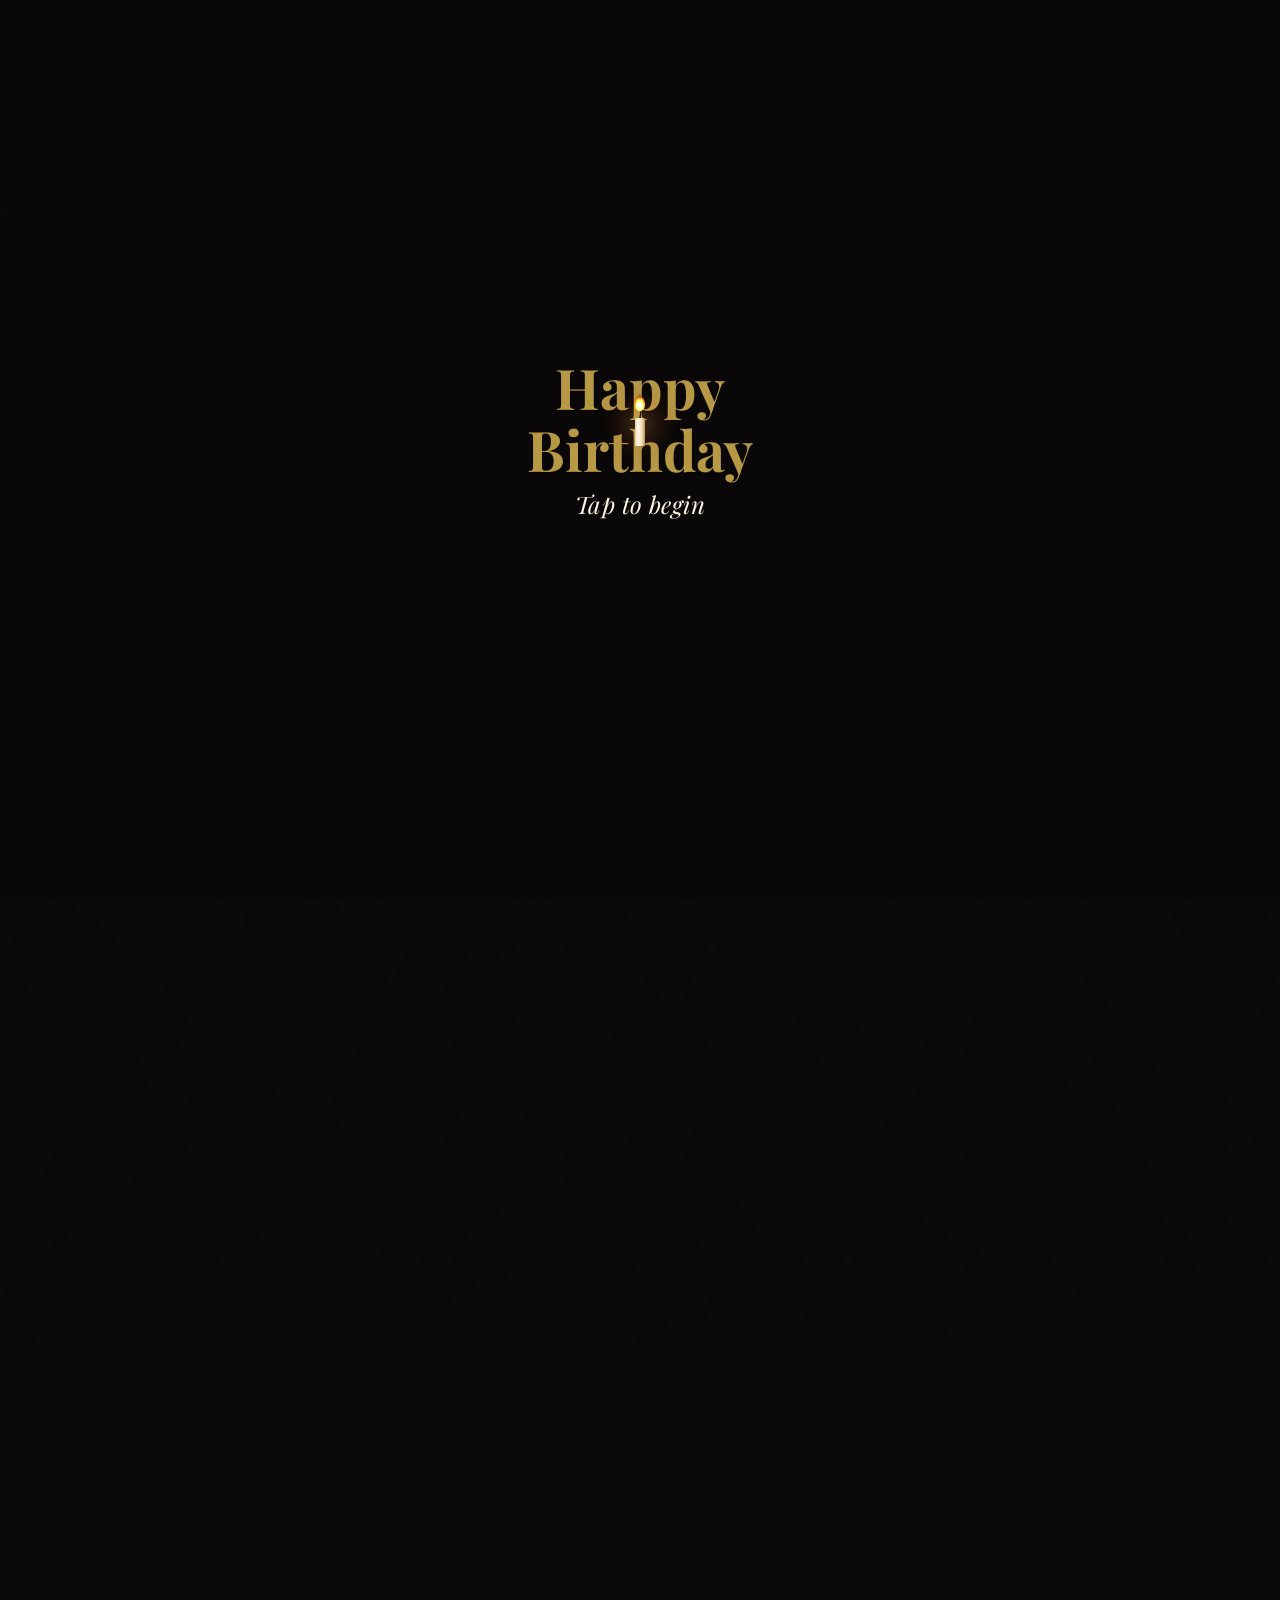
==== commit f93a2867: "added modal to trigger music" ====
--- a/index.html
+++ b/index.html
@@ -3,7 +3,7 @@
 <head>
 <meta charset="UTF-8">
 <meta name="viewport" content="width=device-width, initial-scale=1.0, viewport-fit=cover">
-<title>Happy Birthday, Yaw Okoree 🕯️</title>
+<title>Happy Birthday, Yaw🕯️</title>
 <link href="https://fonts.googleapis.com/css2?family=Playfair+Display:ital,wght@0,400;0,700;0,900;1,400;1,700&family=DM+Mono:wght@300;400;500&display=swap" rel="stylesheet">
 <link href="css/style.css" rel="stylesheet">
 </head>
@@ -15,6 +15,7 @@
 <canvas id="stars-canvas"></canvas>
 <canvas id="hearts-canvas"></canvas>
 <canvas id="confetti-canvas"></canvas>
+<canvas id="fireworks-canvas"></canvas>
 <canvas id="candle-canvas"></canvas>
 <div class="grain"></div>
 
@@ -26,6 +27,7 @@
   </div>
 </div>
 
+<div id="main-content" class="main-content main-content--hidden">
 <!-- MUSIC BAR -->
 <div id="music-bar">
   <div class="eq-bars" id="eq">
@@ -58,15 +60,13 @@
 <!-- MARQUEE -->
 <div class="marquee-wrapper">
   <div class="marquee-track">
-    <span class="marquee-item">Happy Birthday Yaw Okoree</span><span class="marquee-item">♥</span>
+    <span class="marquee-item">Happy Birthday Yaw</span><span class="marquee-item">♥</span>
     <span class="marquee-item">You Mean Everything</span><span class="marquee-item">♥</span>
     <span class="marquee-item">March 15</span><span class="marquee-item">♥</span>
-    <span class="marquee-item">Forever Yours</span><span class="marquee-item">♥</span>
     <span class="marquee-item">My Favourite Person</span><span class="marquee-item">♥</span>
-    <span class="marquee-item">Happy Birthday Yaw Okoree</span><span class="marquee-item">♥</span>
+    <span class="marquee-item">Happy Birthday Yaw</span><span class="marquee-item">♥</span>
     <span class="marquee-item">You Mean Everything</span><span class="marquee-item">♥</span>
     <span class="marquee-item">March 15</span><span class="marquee-item">♥</span>
-    <span class="marquee-item">Forever Yours</span><span class="marquee-item">♥</span>
     <span class="marquee-item">My Favourite Person</span><span class="marquee-item">♥</span>
   </div>
 </div>
@@ -119,17 +119,17 @@
       "From the very first moment, I knew you were someone special.
       Watching you grow, laugh, and move through this world with such
       effortless grace is my greatest privilege. Happy birthday, Yaw —
-      every single day with you is a gift I never take for granted.
-      Here's to forever with you."
+      every single day with you is a gift I never take for granted."
     </p>
-    <p class="message-sig">Forever yours, with all my love &nbsp;·&nbsp; March 15 💛</p>
+    <p class="message-sig">With all my love &nbsp;·&nbsp; March 15 💛</p>
   </div>
 </section>
 
 <footer>
-  <p class="footer-name">Happy Birthday, Yaw Okoree 💛</p>
+  <p class="footer-name">Happy Birthday, Yaw💛</p>
   <p class="footer-sub">March 15 &nbsp;·&nbsp; Made with love, just for you</p>
 </footer>
+</div>
 
 <!-- SLIDESHOW OVERLAY -->
 <div id="slideshow">
--- a/css/style.css
+++ b/css/style.css
@@ -31,6 +31,7 @@
 #hearts-canvas,
 #stars-canvas,
 #confetti-canvas,
+#fireworks-canvas,
 #candle-canvas {
   position: fixed;
   top: 0;
@@ -43,7 +44,19 @@
 #stars-canvas { z-index: 1; }
 #hearts-canvas { z-index: 2; }
 #confetti-canvas { z-index: 500; }
+#fireworks-canvas { z-index: 501; }
 #candle-canvas { z-index: 9999; }
+
+/* ── Main content (fades in after tap to begin) ── */
+.main-content {
+  position: relative;
+  z-index: 10;
+  transition: opacity 0.8s ease;
+}
+.main-content--hidden {
+  opacity: 0;
+  pointer-events: none;
+}
 
 /* ── Grain ── */
 .grain {
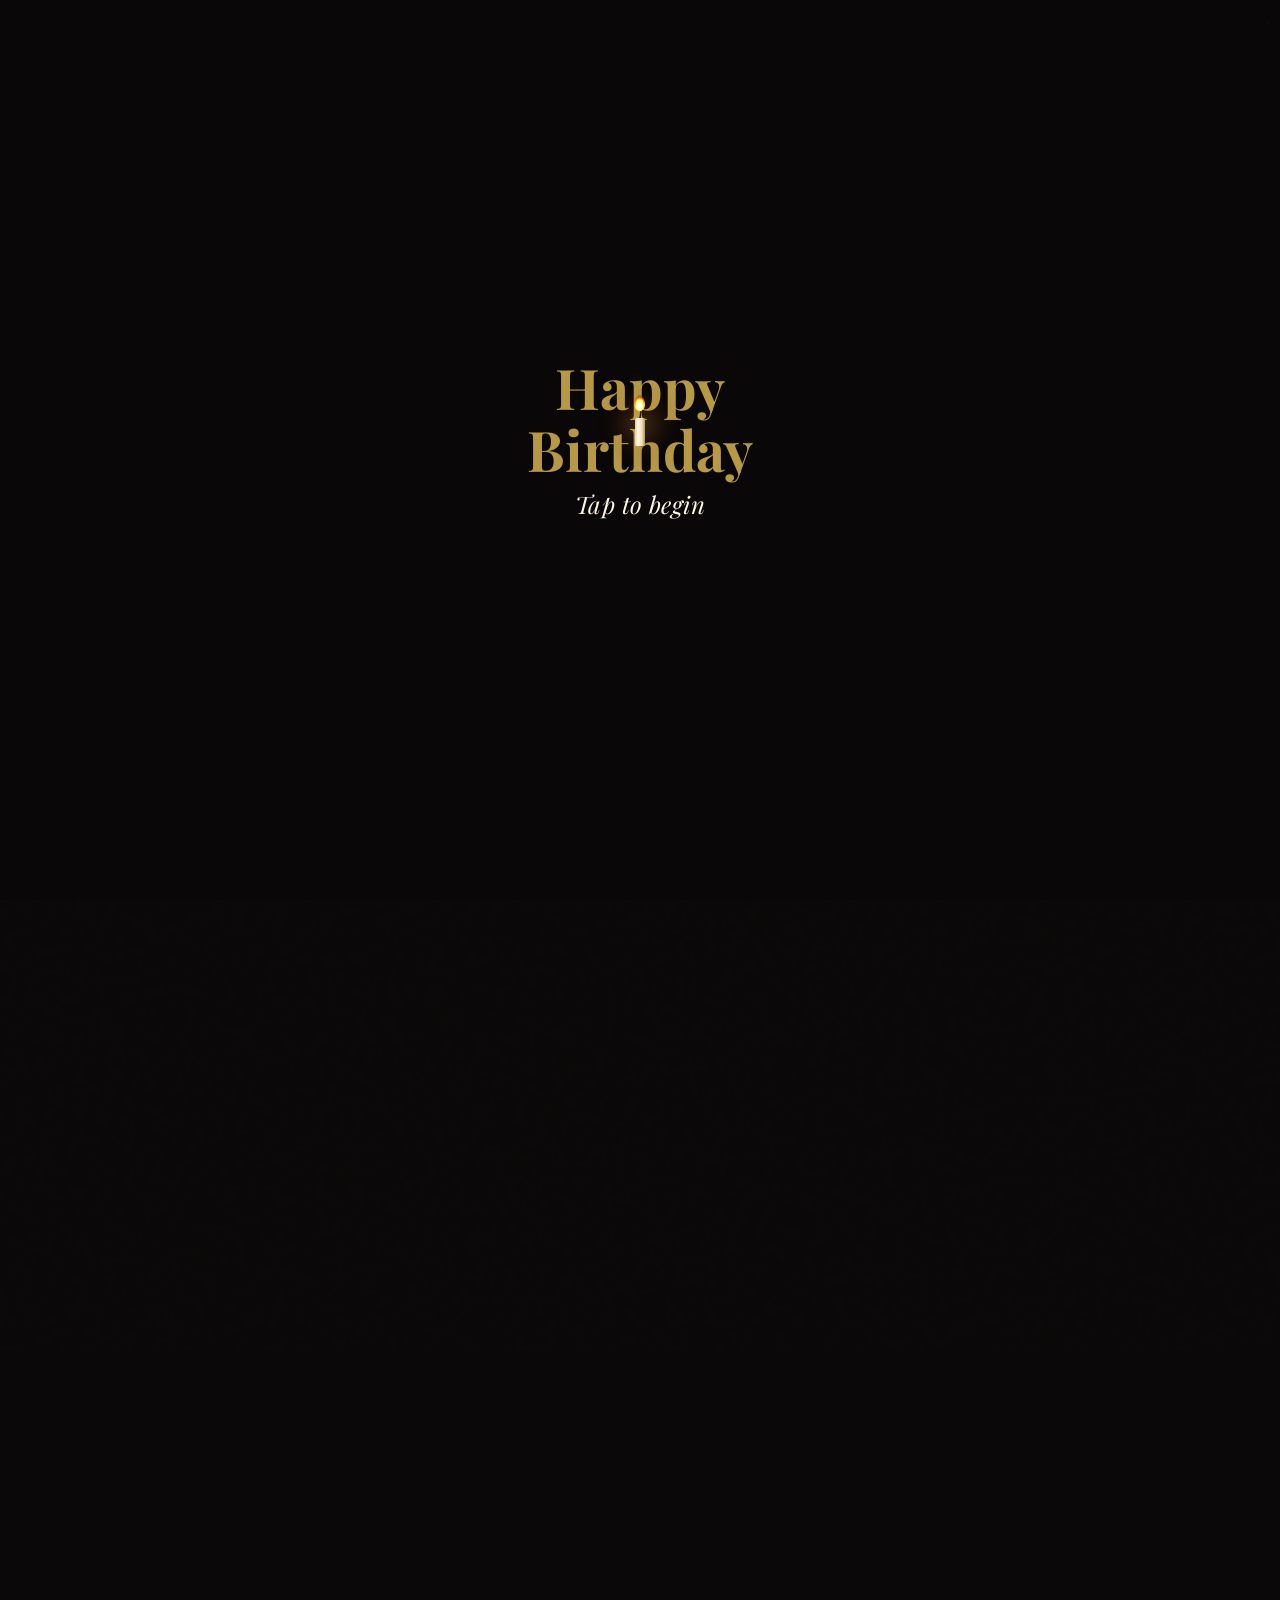
==== commit dcdbc8b4: "." ====
--- a/index.html
+++ b/index.html
@@ -116,10 +116,8 @@
 <section id="message">
   <div class="message-card reveal">
     <p class="message-quote">
-      "From the very first moment, I knew you were someone special.
-      Watching you grow, laugh, and move through this world with such
-      effortless grace is my greatest privilege. Happy birthday, Yaw —
-      every single day with you is a gift I never take for granted."
+      "Watching you grow, laugh, and move through this world with such
+      grace is my greatest privilege. Happy birthday, Yaw. Every single day with you is a gift I never take for granted."
     </p>
     <p class="message-sig">With all my love &nbsp;·&nbsp; March 15 💛</p>
   </div>
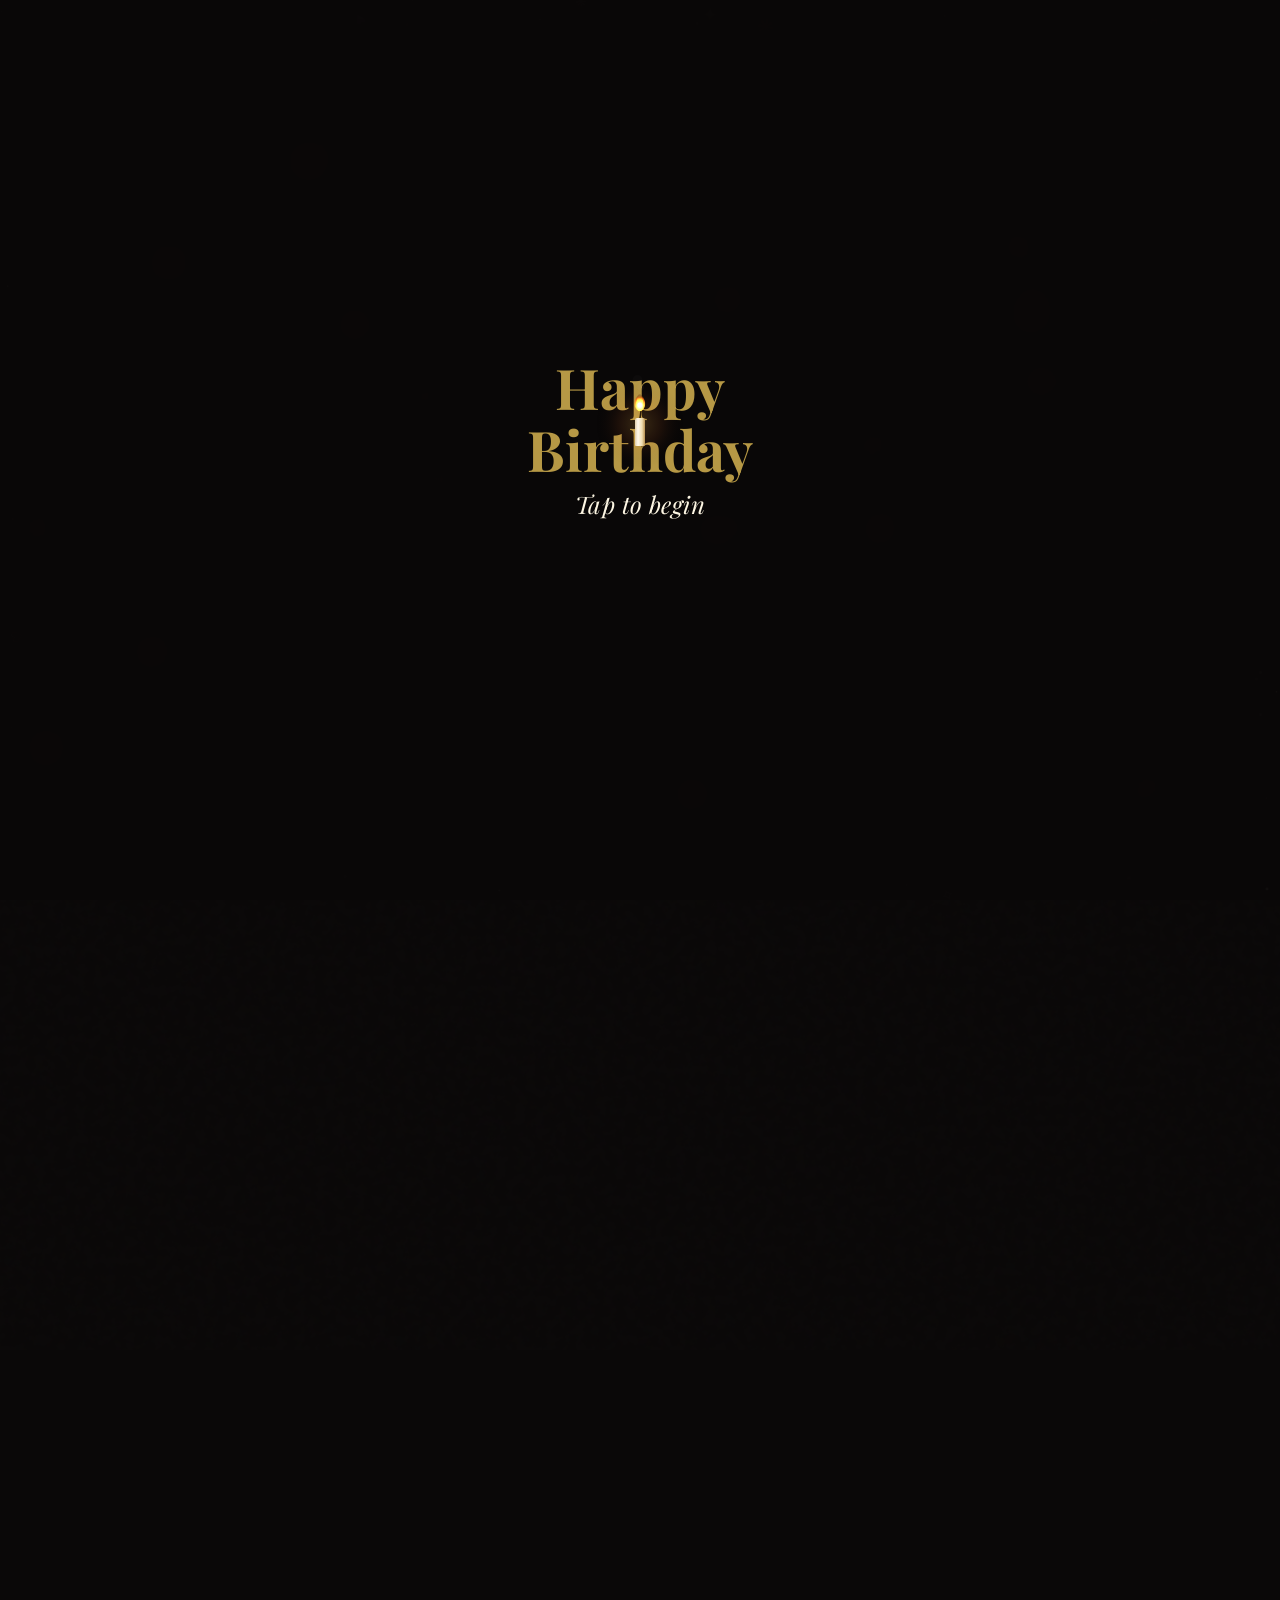
==== commit 8737d114: "." ====
--- a/index.html
+++ b/index.html
@@ -48,9 +48,6 @@
     <span class="line2">Yaw</span>
   </h1>
   <p class="hero-date">March 15 &nbsp;·&nbsp; My favourite person in the world</p>
-  <div class="love-word-wrap">
-    My &nbsp;<span class="love-word" id="loveWord">sunshine</span>
-  </div>
   <div class="scroll-hint">
     <div class="scroll-line"></div>
     <span>Scroll</span>
@@ -61,11 +58,11 @@
 <div class="marquee-wrapper">
   <div class="marquee-track">
     <span class="marquee-item">Happy Birthday Yaw</span><span class="marquee-item">♥</span>
-    <span class="marquee-item">You Mean Everything</span><span class="marquee-item">♥</span>
+    <span class="marquee-item">You Mean Everything To Me</span><span class="marquee-item">♥</span>
     <span class="marquee-item">March 15</span><span class="marquee-item">♥</span>
     <span class="marquee-item">My Favourite Person</span><span class="marquee-item">♥</span>
     <span class="marquee-item">Happy Birthday Yaw</span><span class="marquee-item">♥</span>
-    <span class="marquee-item">You Mean Everything</span><span class="marquee-item">♥</span>
+    <span class="marquee-item">You Mean Everything To Me</span><span class="marquee-item">♥</span>
     <span class="marquee-item">March 15</span><span class="marquee-item">♥</span>
     <span class="marquee-item">My Favourite Person</span><span class="marquee-item">♥</span>
   </div>
@@ -75,7 +72,7 @@
 <section id="journey">
   <div class="section-header reveal">
     <span class="section-tag">Every version of you</span>
-    <h2 class="section-title">My <span class="word-cycle" id="galWord">Favourite Boy</span></h2>
+    <h2 class="section-title">My Favourite Boy</h2>
   </div>
   <div class="gallery-controls reveal">
     <button class="btn-ghost active" id="btn-grid">⊞ Grid</button>
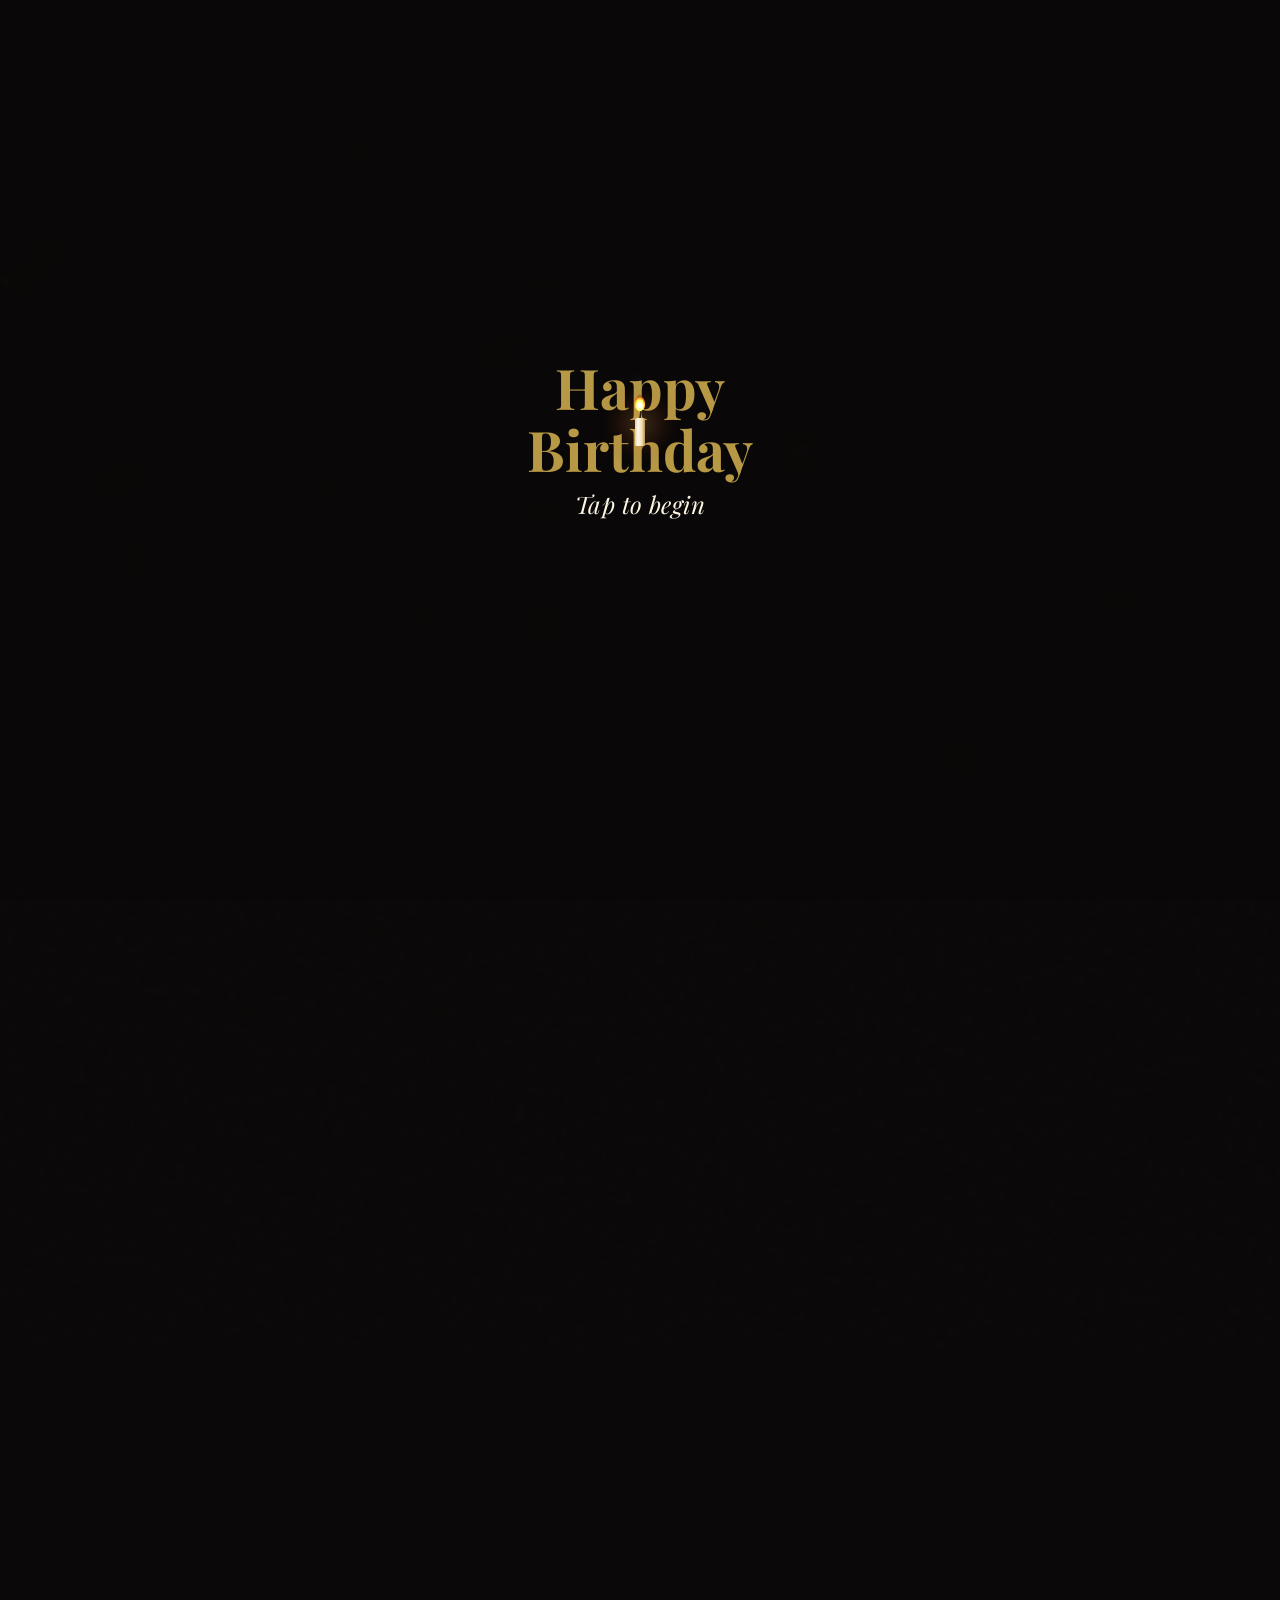
==== commit d3e3c2b4: "." ====
--- a/index.html
+++ b/index.html
@@ -23,7 +23,7 @@
 <div id="start-modal" class="start-modal" role="dialog" aria-label="Start">
   <div class="start-modal-inner">
     <p class="start-modal-title">Happy Birthday</p>
-    <p class="start-modal-sub">Tap to begin</p>
+    <p class="start-modal-sub" id="start-modal-message">Tap to begin</p>
   </div>
 </div>
 
@@ -103,7 +103,7 @@
     <h2 class="section-title">Your Moments</h2>
   </div>
   <div class="video-wrapper reveal">
-    <video controls playsinline poster="images/2026-03-11%2000.09.25.jpg">
+    <video controls muted playsinline poster="images/2026-03-11%2000.09.25.jpg">
       <source src="images/2026-03-11%2000.10.24.mp4" type="video/mp4">
     </video>
   </div>
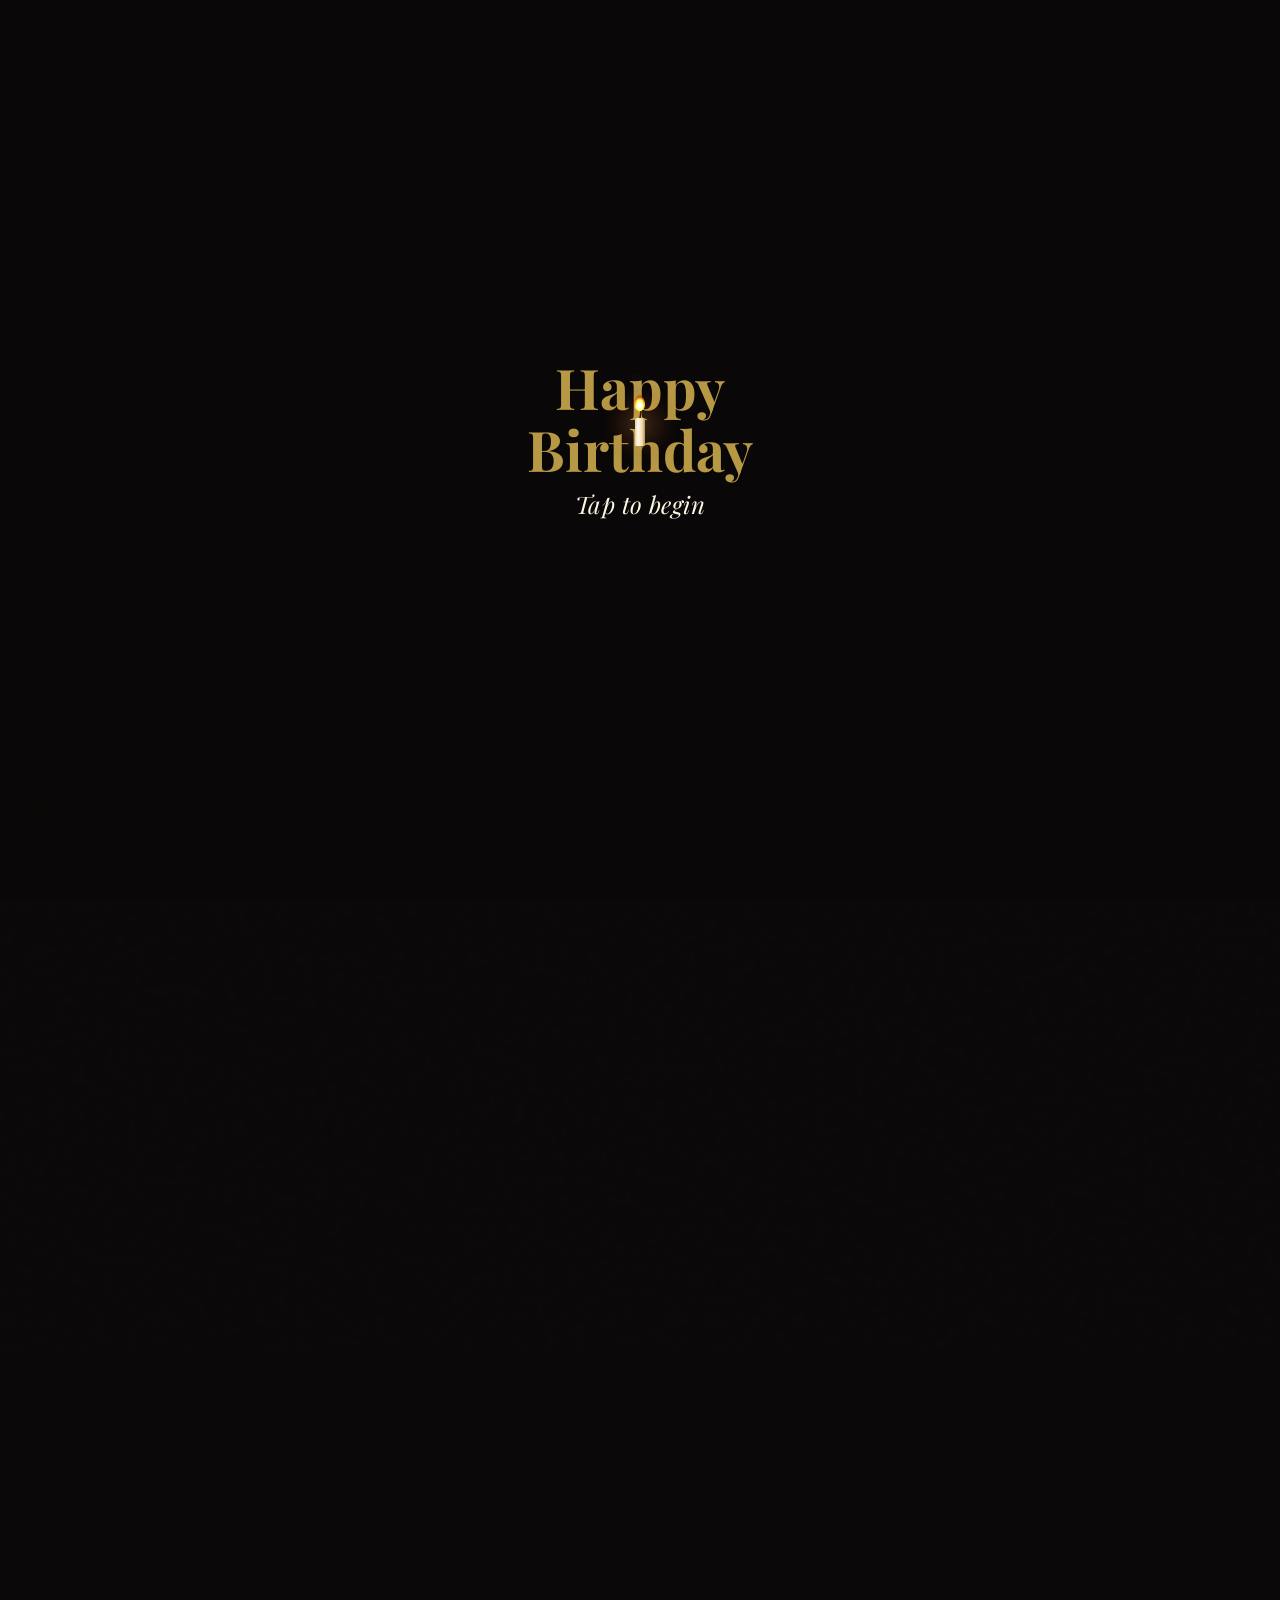
==== commit 48d56ceb: "." ====
--- a/index.html
+++ b/index.html
@@ -37,6 +37,7 @@
     <div class="eq-bar paused"></div>
   </div>
   <button id="music-btn">♪ Play</button>
+  <button id="perf-btn" title="Toggle Performance Mode">⚡</button>
   <span class="music-label">Ordinary</span>
 </div>
 
--- a/css/style.css
+++ b/css/style.css
@@ -160,8 +160,22 @@
   justify-content: center;
 }
 #music-btn:hover { opacity: 0.7; }
+#perf-btn {
+  background: none;
+  border: none;
+  cursor: none;
+  color: var(--cream);
+  font-size: 0.9rem;
+  padding: 0.3rem;
+  margin-left: 0.5rem;
+  opacity: 0.6;
+  transition: all 0.2s;
+  border-radius: 4px;
+}
+#perf-btn:hover { opacity: 0.8; }
 @media (hover: none) and (pointer: coarse) {
   #music-btn { cursor: pointer; }
+  #perf-btn { cursor: pointer; }
 }
 .music-label {
   font-size: 0.52rem;
@@ -708,6 +722,29 @@
 @keyframes fadeUp {
   from { opacity: 0; transform: translateY(28px); }
   to   { opacity: 1; transform: translateY(0); }
+}
+
+/* ── Touch-friendly improvements ── */
+@media (hover: none) and (pointer: coarse) {
+  .photo-card {
+    cursor: pointer;
+    transform: scale(1);
+  }
+  .photo-card:active {
+    transform: scale(0.98);
+  }
+  .btn-ghost {
+    min-height: 48px;
+    min-width: 48px;
+  }
+  .ss-btn {
+    min-height: 48px;
+    min-width: 48px;
+  }
+  #music-btn, #perf-btn {
+    min-height: 44px;
+    min-width: 44px;
+  }
 }
 
 /* ── Responsive: tablet and below ── */
@@ -732,7 +769,7 @@
   .gallery-controls { margin-bottom: 1.5rem; gap: 0.75rem; }
   .photo-wall {
     grid-template-columns: repeat(2, 1fr);
-    grid-auto-rows: 160px;
+    grid-auto-rows: min(160px, 25vh);
     gap: 4px;
     padding: 0 4px;
   }
@@ -753,7 +790,7 @@
   #lightbox { padding: 1rem; }
   #lightbox img { max-height: 85vh; }
   #slideshow { padding: env(safe-area-inset-top) 1rem 1rem; }
-  .ss-img-wrap { width: min(95vw, 360px); }
+  .ss-img-wrap { width: min(95vw, 360px); max-height: 70vh; }
   .ss-controls { gap: 1rem; margin-top: 1.25rem; }
   .ss-caption { margin-top: 1rem; font-size: 0.55rem; }
 }
@@ -764,7 +801,7 @@
   .hero-title { font-size: clamp(2rem, 11vw, 3rem); }
   .hero-label { font-size: 0.55rem; letter-spacing: 0.25em; }
   .love-word { font-size: 0.95rem; }
-  .photo-wall { grid-auto-rows: 140px; }
+  .photo-wall { grid-auto-rows: min(140px, 20vh); }
   .message-card { padding: 1.75rem 1rem; }
   .btn-ghost { padding: 0.5rem 1rem; font-size: 0.6rem; }
 }
